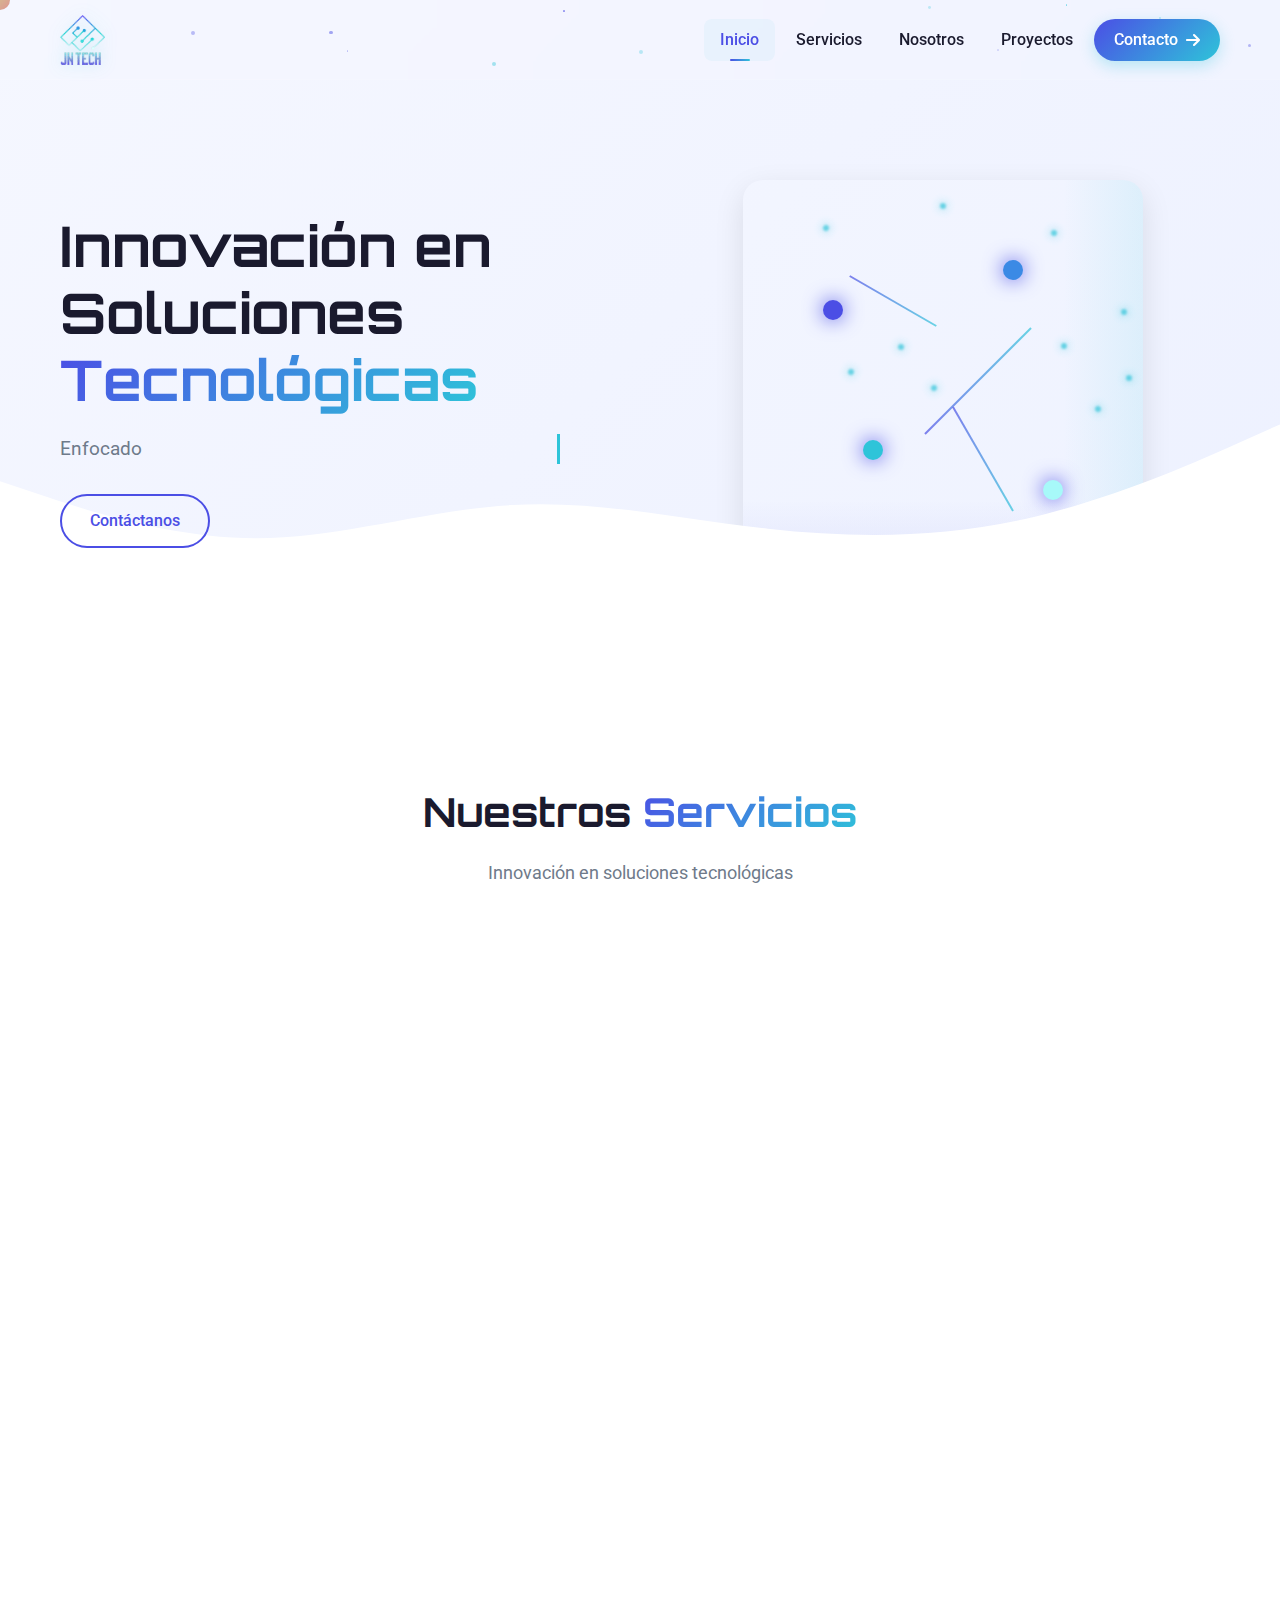
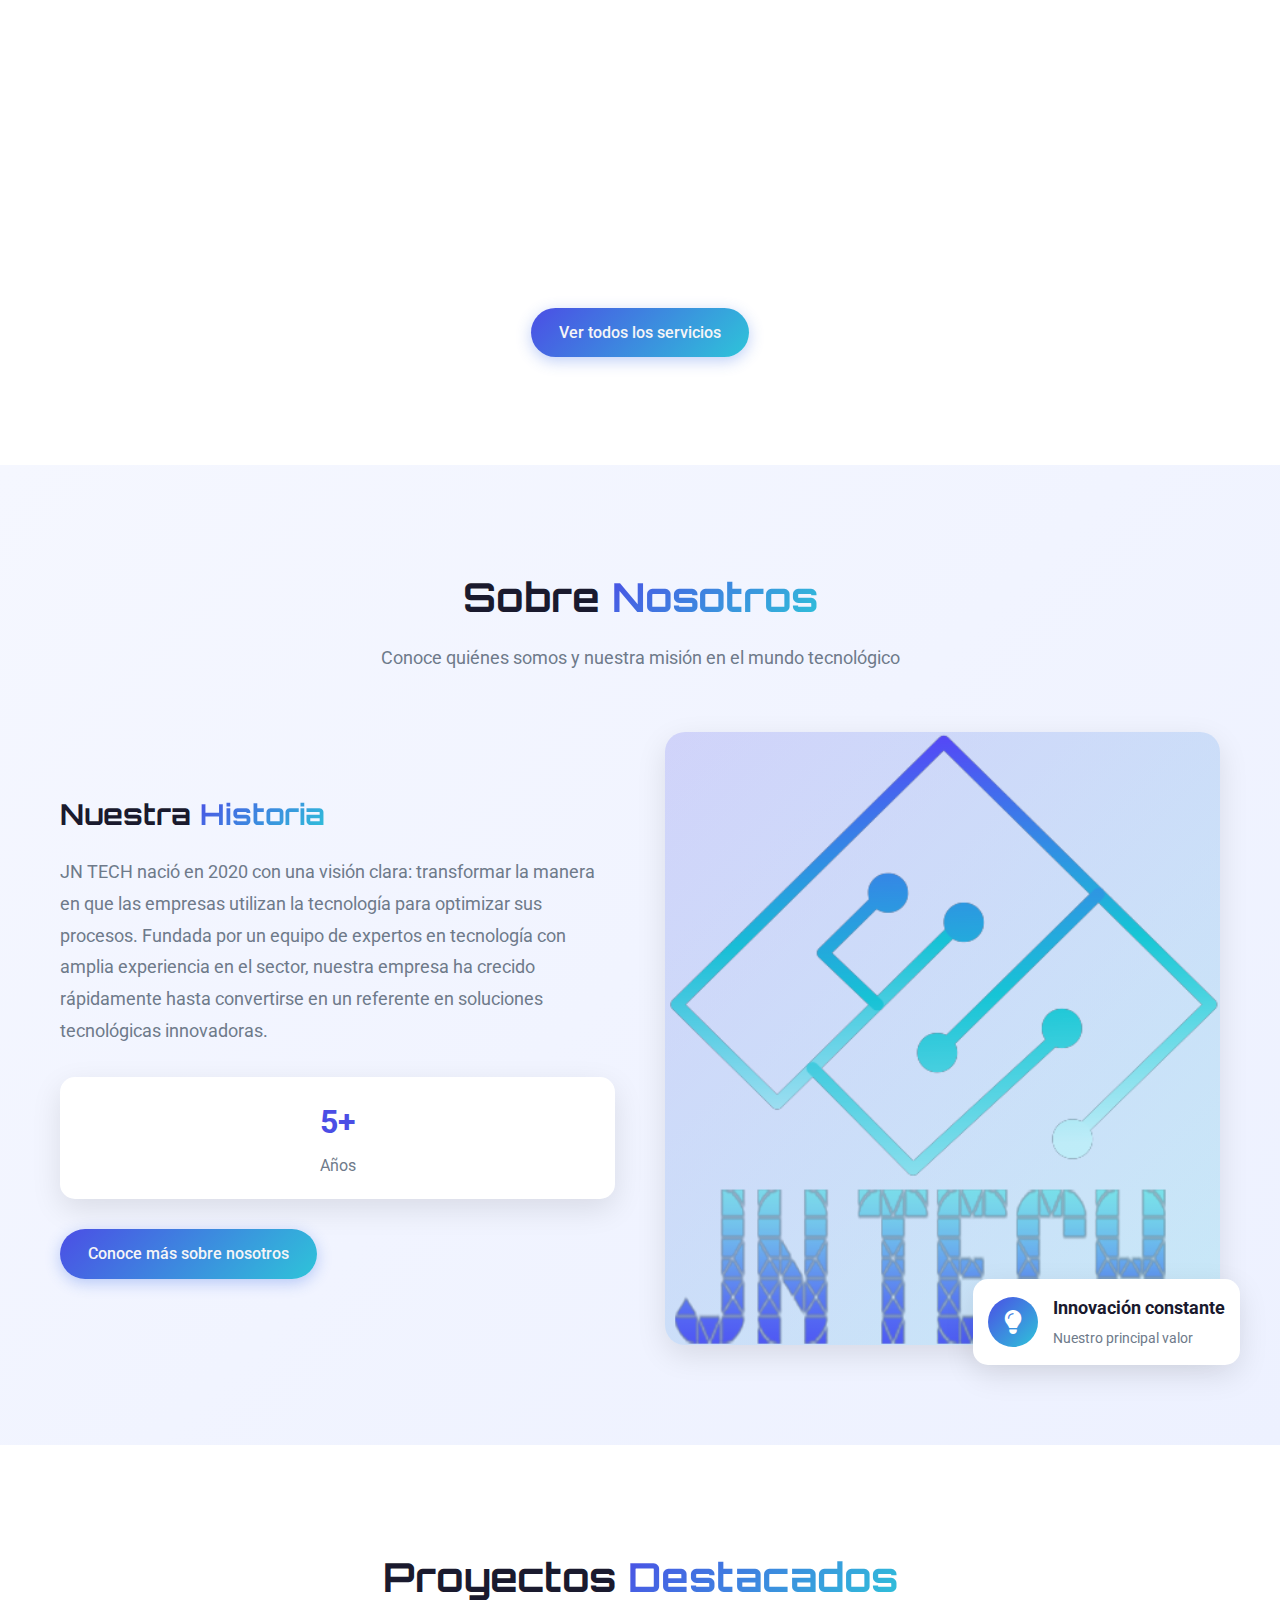
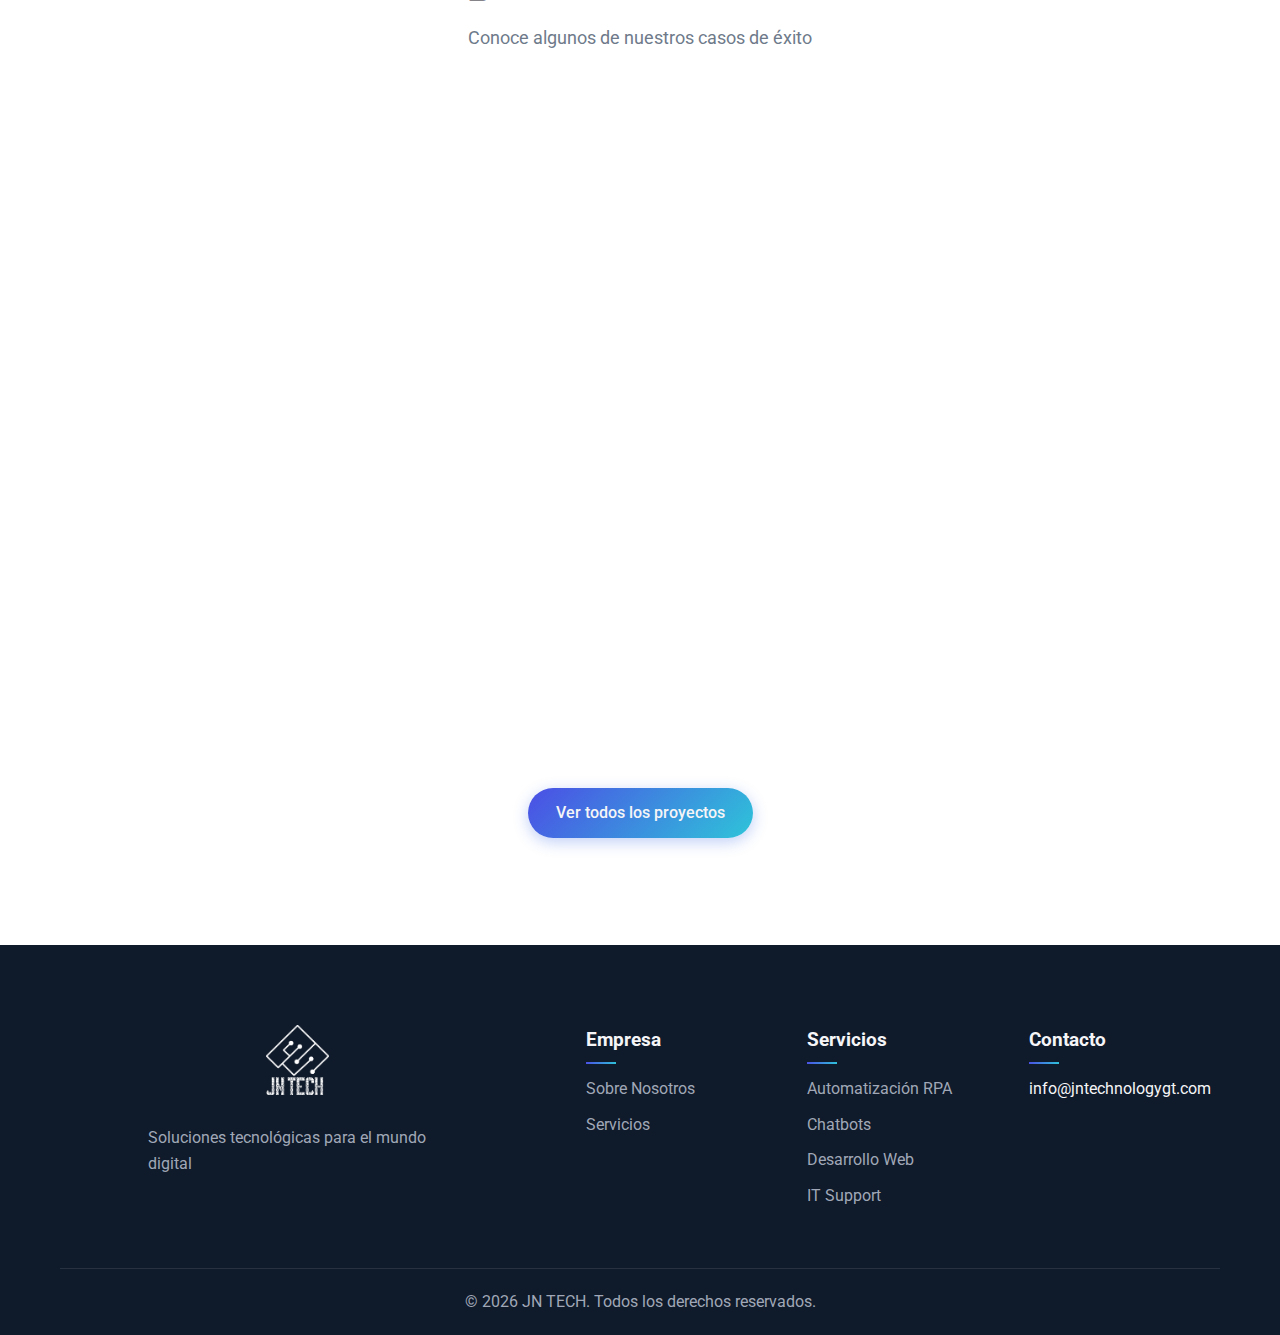
==== index.html @ c2978e86 "Add files via upload" ====
<!DOCTYPE html>
<html lang="es">
<head>
    <meta charset="UTF-8">
    <meta name="viewport" content="width=device-width, initial-scale=1.0">
    <link rel="icon" type="image/png" href="../assets/img/logo/logo-jntech.png">
    <title>JN TECH</title>
    <link rel="stylesheet" href="../assets/styles/styles.css">
    <link rel="stylesheet" href="https://cdnjs.cloudflare.com/ajax/libs/font-awesome/6.4.0/css/all.min.css">
    <link href="https://fonts.googleapis.com/css2?family=Orbitron:wght@400;500;700&family=Roboto:wght@300;400;500&display=swap" rel="stylesheet">
</head>
<body>
    <div class="cursor-follower"></div>

    <!-- Contenedor del header -->
    <div id="header-placeholder"></div>
    <!-- Enlazar el script del footer -->
    <script src="../components/header.js"></script>

    <section id="inicio" class="hero">
        <div class="container">
            <div class="hero-content">
                <h1 class="animated-text">Innovación en Soluciones <span class="gradient-text">Tecnológicas</span></h1>
                <p class="typing-text">Enfocados en automatizar procesos</p>
                <div class="hero-buttons">
                    <!--<a href="servicios.html" class="btn btn-primary">Nuestros Servicios</a>-->
                    <a href="contacto.html" class="btn btn-secondary">Contáctanos</a>
                </div>
            </div>
            <div class="hero-image">
                <div class="circuit-animation">
                    <div class="node n1"></div>
                    <div class="node n2"></div>
                    <div class="node n3"></div>
                    <div class="node n4"></div>
                    <div class="line l1"></div>
                    <div class="line l2"></div>
                    <div class="line l3"></div>
                    <div class="data-flow"></div>
                </div>
            </div>
        </div>
        <div class="hero-wave">
            <svg xmlns="http://www.w3.org/2000/svg" viewBox="0 0 1440 320">
                <path fill="#ffffff" fill-opacity="1" d="M0,96L48,112C96,128,192,160,288,160C384,160,480,128,576,122.7C672,117,768,139,864,149.3C960,160,1056,160,1152,138.7C1248,117,1344,75,1392,53.3L1440,32L1440,320L1392,320C1344,320,1248,320,1152,320C1056,320,960,320,864,320C768,320,672,320,576,320C480,320,384,320,288,320C192,320,96,320,48,320L0,320Z"></path>
            </svg>
        </div>
    </section>

    
    <section id="servicios-preview" class="services">
        <div class="container">
            <div class="section-header">
                <h2>Nuestros <span class="gradient-text">Servicios</span></h2>
                <p >Innovación en soluciones tecnológicas</p>
            </div>
            <div class="services-grid">
                <div class="service-card">
                    <div class="service-icon">
                        <i class="fas fa-robot"></i>
                    </div>
                    <h3>Automatización RPA</h3>
                    <p>Es una tecnología que utiliza software para automatizar tareas repetitivas en sistemas digitales. Desde la gestión de nóminas hasta la incorporación de nuevos empleados, la RPA mejora la precisión y rapidez, ahorrando tiempo y costes. Permitiendo que tu equipo se concentre en ¡la creatividad y la estrategia!</p>
                    <a href="servicios.html#rpa" class="learn-more">Saber más <i class="fas fa-arrow-right"></i></a>
                </div>
                <div class="service-card">
                    <div class="service-icon">
                        <i class="fas fa-comment-dots"></i>
                    </div>
                    <h3>Chatbots Inteligentes</h3>
                    <p>Son programas de software que simulan conversaciones humanas mediante inteligencia artificial (IA). Se utilizan principalmente para interactuar automáticamente con usuarios en sitios web, aplicaciones y redes sociales, respondiendo preguntas, resolviendo problemas y proporcionando información.</p>
                    <a href="servicios.html#chatbots" class="learn-more">Saber más <i class="fas fa-arrow-right"></i></a>
                </div>
                <div class="service-card">
                    <div class="service-icon">
                        <i class="fas fa-laptop-code"></i>
                    </div>
                    <h3>Desarrollo Web</h3>
                    <p>Trabajamos en proyectos con código puro así como tambien en WordPress, asegurando un gran diseño estético y funcionalidad. Creamos sitios web desde cero, proporcionando soluciones personalizadas y a medida. Nuestro enfoque es ofrecer experiencias digitales extraordinarias que capturan la esencia de tu marca y superan tus expectativas.</p>
                    <a href="servicios.html#web" class="learn-more">Saber más <i class="fas fa-arrow-right"></i></a>
                </div>
                <div class="service-card">
                    <div class="service-icon">
                        <i class="fas fa-wrench"></i>
                    </div>
                    <h3>IT Support</h3>
                    <p>Proporcionamos asistencia técnica a los usuarios para resolver problemas de hardware, software, redes y otros dispositivos tecnológicos.</p>
                    <a href="servicios.html#support" class="learn-more">Saber más <i class="fas fa-arrow-right"></i></a>
                </div>
            </div>
            <div class="solutions-cta">
                <a href="servicios.html" class="btn btn-primary">Ver todos los servicios</a>
            </div>
        </div>
    </section>
    
    <section id="nosotros" class="about-section" style="padding: 100px 0; background: linear-gradient(135deg, #f5f7ff 0%, #edf1ff 100%);">
        <div class="container">
            <div class="section-header">
                <h2>Sobre <span class="gradient-text">Nosotros</span></h2>
                <p>Conoce quiénes somos y nuestra misión en el mundo tecnológico</p>
            </div>
            <div style="display: grid; grid-template-columns: 1fr 1fr; gap: 50px; align-items: center; margin-top: 50px;">
                <div>
                    <h3 style="font-family: 'Orbitron', sans-serif; font-size: 1.8rem; margin-bottom: 20px;">Nuestra <span class="gradient-text">Historia</span></h3>
                    <p style="color: var(--text-gray); margin-bottom: 20px; font-size: 1.1rem; line-height: 1.8;">
                        JN TECH nació en 2020 con una visión clara: transformar la manera en que las empresas utilizan la tecnología para optimizar sus procesos. Fundada por un equipo de expertos en tecnología con amplia experiencia en el sector, nuestra empresa ha crecido rápidamente hasta convertirse en un referente en soluciones tecnológicas innovadoras.
                    </p>
                    <div style="display: flex; flex-wrap: wrap; gap: 15px; margin-top: 30px;">
                        <!--
                        <div style="background: white; border-radius: 15px; padding: 20px; box-shadow: var(--shadow); flex: 1; min-width: 120px; text-align: center;">
                            <span style="font-size: 2rem; font-weight: 700; color: var(--primary-blue);">100+</span>
                            <p style="margin-top: 5px; color: var(--text-gray);">Clientes</p>
                        </div>
                        <div style="background: white; border-radius: 15px; padding: 20px; box-shadow: var(--shadow); flex: 1; min-width: 120px; text-align: center;">
                            <span style="font-size: 2rem; font-weight: 700; color: var(--primary-blue);">50+</span>
                            <p style="margin-top: 5px; color: var(--text-gray);">Proyectos</p>
                        </div>
                        -->
                        <div style="background: white; border-radius: 15px; padding: 20px; box-shadow: var(--shadow); flex: 1; min-width: 120px; text-align: center;">
                            <span style="font-size: 2rem; font-weight: 700; color: var(--primary-blue);">5+</span>
                            <p style="margin-top: 5px; color: var(--text-gray);">Años</p>
                        </div>
                    </div>
                    <div style="margin-top: 30px;">
                        <a href="nosotros.html" class="btn btn-primary">Conoce más sobre nosotros</a>
                    </div>
                </div>
                <div style="position: relative;">
                    <div style="position: relative; border-radius: 20px; overflow: hidden; box-shadow: var(--shadow);">
                        <img src="../assets/img/logo/logo-jntech.png" alt="JN TECH Equipo" style="width: 100%; display: block;">
                        <div style="position: absolute; top: 0; left: 0; width: 100%; height: 100%; background: linear-gradient(135deg, rgba(75, 78, 229, 0.2) 0%, rgba(46, 196, 217, 0.2) 100%);"></div>
                    </div>
                    <div style="position: absolute; bottom: -20px; right: -20px; background: white; border-radius: 15px; padding: 15px; box-shadow: var(--shadow); display: flex; align-items: center; gap: 15px;">
                        <div style="width: 50px; height: 50px; border-radius: 50%; background: var(--gradient); display: flex; align-items: center; justify-content: center; color: white; font-size: 24px;">
                            <i class="fas fa-lightbulb"></i>
                        </div>
                        <div>
                            <h4 style="font-size: 1.1rem; margin-bottom: 5px;">Innovación constante</h4>
                            <p style="color: var(--text-gray); font-size: 0.9rem;">Nuestro principal valor</p>
                        </div>
                    </div>
                </div>
            </div>
        </div>
    </section>

<!-- Parte que mas adelante se pondra.
    <section id="soluciones" class="solutions">
        <div class="container">
            <div class="section-header">
                <h2>Nuestras <span class="gradient-text">Soluciones</span></h2>
                <p>Implementamos tecnologías de vanguardia para resolver desafíos empresariales</p>
            </div>
            <div class="solutions-grid">
                <div class="solution-card">
                    <div class="solution-icon">
                        <i class="fas fa-chart-line"></i>
                    </div>
                    <h3>Optimización de Procesos</h3>
                    <p>Analizamos y mejoramos los flujos de trabajo para aumentar la eficiencia operativa y reducir costos.</p>
                    <div class="solution-features">
                        <span>Análisis de procesos</span>
                        <span>Automatización</span>
                    </div>
                </div>
                <div class="solution-card">
                    <div class="solution-icon">
                        <i class="fas fa-brain"></i>
                    </div>
                    <h3>Inteligencia Artificial</h3>
                    <p>Implementamos soluciones basadas en IA para análisis predictivo y toma de decisiones inteligentes.</p>
                    <div class="solution-features">
                        <span>Machine Learning</span>
                        <span>Análisis predictivo</span>
                        <span>Procesamiento de datos</span>
                    </div>
                </div>
            </div>
            <div class="solutions-cta">
                <a href="soluciones.html" class="btn btn-primary">Explorar soluciones</a>
            </div>
        </div>
    </section>
-->

    <section id="proyectos-preview" class="projects">
        <div class="container">
            <div class="section-header">
                <h2>Proyectos <span class="gradient-text">Destacados</span></h2>
                <p>Conoce algunos de nuestros casos de éxito</p>
            </div>
            <div class="projects-grid">
                <div class="project-card">
                    <div class="project-image">
                        <img src="../assets/img/clientes/logo-cgla.jpg" alt="Desarrollo Web">
                        <div class="project-overlay">
                            <div class="project-overlay-content">
                                <h4>Centro Ginecologico Las Americas</h4>
                                <!--<i class="fas fa-arrow-right"></i>-->
                            </div>
                        </div>
                    </div>
                    <div class="project-content">
                        <h3>Página Web - Centro Ginecologico las Americas</h3>
                        <p>Desarrollo de página web para los servicios ginecologicos que brinda la empresa.</p>
                        <div class="project-tags">
                            <span>WordPress</span>
                            <span>Desarrollo Web</span>
                        </div>
                    </div>
                </div>
                <div class="project-card">
                    <div class="project-image">
                        <img src="../assets/img/clientes/logo-.png" alt="Chatbot Atención al Cliente">
                        <div class="project-overlay">
                            <div class="project-overlay-content">
                                <h4>Academia Tañedores</h4>
                                <!--<i class="fas fa-arrow-right"></i>-->
                            </div>
                        </div>
                    </div>
                    <div class="project-content">
                        <h3>Chatbot - Academia Tañedores</h3>
                        <p>Chatbot para la recopilación de datos de las invitaciones pagas para el recital de musica. Para que el mismo bot creara la n cantidad de invitaciones solicitadas.</p>
                        <div class="project-tags">
                            <span>Chatbot</span>
                            <span>IA</span>
                            <span>NLP</span>
                        </div>
                    </div>
                </div>
                <div class="project-card">
                    <div class="project-image">
                        <img src="../assets/img/clientes/logo-sat.jpg" alt="Automatizacion facturación">
                        <div class="project-overlay">
                            <div class="project-overlay-content">
                                <h4>Proyecto de facturación</h4>
                                <!--<i class="fas fa-arrow-right"></i>-->
                            </div>
                        </div>
                    </div>
                    <div class="project-content">
                        <h3>Proyecto de facturación - Persona individual</h3>
                        <p>Automatización de proceso de facturación. El cual se le brinda una base de datos con la N cantidad de facturas a realizar. Ingresa a SAT e ingresa la N cantidad de facturas según monto, moneda, fecha, descripcion y persona.</p>
                        <div class="project-tags">
                            <span>Automatización</span>
                            <span>RPA</span>
                        </div>
                    </div>
                </div>
            </div>
            <div class="projects-cta">
                <a href="proyectos.html" class="btn btn-primary">Ver todos los proyectos</a>
            </div>
        </div>
    </section>

    <!-- Contenedor del footer -->
    <div id="footer-placeholder"></div>

    <!-- Enlazar el script del footer -->
    <script src="../components/footer.js"></script>

    <div class="back-to-top">
        <i class="fas fa-arrow-up"></i>
    </div>

    <script src="../components/script.js"></script>
</body>
</html>
---- assets/styles/styles.css ----
/* Variables y Reset */
:root {
    --primary-blue: #4B4EE5;
    --secondary-blue: #3B8AE5;
    --primary-teal: #2EC4D9;
    --light-teal: #A7F9F9;
    --dark-bg: #0F1A2A;
    --light-bg: #ffffff;
    --text-dark: #1A1A2E;
    --text-light: #f5f5f7;
    --text-gray: #6e7a8a;
    --transition: all 0.3s ease;
    --shadow: 0 10px 30px rgba(0, 0, 0, 0.1);
    --shadow-strong: 0 15px 40px rgba(0, 0, 0, 0.2);
    --gradient: linear-gradient(135deg, var(--primary-blue), var(--primary-teal));
}

* {
    margin: 0;
    padding: 0;
    box-sizing: border-box;
}

html {
    scroll-behavior: smooth;
}

body {
    font-family: 'Roboto', sans-serif;
    color: var(--text-dark);
    background-color: var(--light-bg);
    overflow-x: hidden;
    line-height: 1.6;
}

.container {
    width: 100%;
    max-width: 1200px;
    margin: 0 auto;
    padding: 0 20px;
}

a {
    text-decoration: none;
    color: inherit;
}

ul {
    list-style: none;
}

img {
    max-width: 100%;
    height: auto;
}

/* Cursor personalizado */
.cursor-follower {
    position: fixed;
    width: 20px;
    height: 20px;
    border-radius: 50%;
    background: var(--gradient);
    opacity: 0.5;
    transform: translate(-50%, -50%);
    pointer-events: none;
    transition: transform 0.1s ease, width 0.3s ease, height 0.3s ease, opacity 0.3s ease;
    z-index: 9999;
    mix-blend-mode: difference;
}

/* Botones */
.btn {
    display: inline-block;
    padding: 12px 28px;
    border-radius: 30px;
    font-weight: 500;
    transition: var(--transition);
    cursor: pointer;
    font-size: 16px;
    position: relative;
    overflow: hidden;
    z-index: 1;
}

.btn::before {
    content: '';
    position: absolute;
    top: 0;
    left: 0;
    width: 0;
    height: 100%;
    background: rgba(255, 255, 255, 0.1);
    transition: var(--transition);
    z-index: -1;
}

.btn:hover::before {
    width: 100%;
}

.btn-primary {
    background: var(--gradient);
    color: var(--text-light);
    box-shadow: 0 4px 15px rgba(43, 97, 229, 0.3);
}

.btn-primary:hover {
    box-shadow: 0 6px 20px rgba(43, 97, 229, 0.5);
    transform: translateY(-2px);
}

.btn-secondary {
    background: transparent;
    color: var(--primary-blue);
    border: 2px solid var(--primary-blue);
}

.btn-secondary:hover {
    background: rgba(75, 78, 229, 0.1);
    transform: translateY(-2px);
}

/* Textos con gradiente */
.gradient-text {
    background: var(--gradient);
    -webkit-background-clip: text;
    background-clip: text;
    color: transparent;
    display: inline-block;
}

/* Header y Navegación */
header {
    position: fixed;
    top: 0;
    left: 0;
    width: 100%;
    z-index: 1000;
    padding: 15px 0;
    transition: all 0.5s cubic-bezier(0.16, 1, 0.3, 1);
}

.header-bg {
    position: absolute;
    top: 0;
    left: 0;
    width: 100%;
    height: 100%;
    background: rgba(255, 255, 255, 0.08);
    backdrop-filter: blur(12px);
    -webkit-backdrop-filter: blur(12px);
    border-bottom: 1px solid rgba(255, 255, 255, 0.1);
    z-index: -1;
    overflow: hidden;
}

.header-glow {
    position: absolute;
    top: -50%;
    left: -10%;
    width: 120%;
    height: 200%;
    background: radial-gradient(
        ellipse at top right,
        rgba(46, 196, 217, 0.15),
        rgba(75, 78, 229, 0.05) 50%,
        transparent 80%
    );
    opacity: 0;
    transition: opacity 0.5s ease;
}

.header-particles {
    position: absolute;
    top: 0;
    left: 0;
    width: 100%;
    height: 100%;
    overflow: hidden;
}

header .container {
    display: flex;
    justify-content: space-between;
    align-items: center;
}

.logo {
    display: flex;
    align-items: center;
    position: relative;
}

.logo img {
    height: 50px;
    filter: drop-shadow(0 0 8px rgba(46, 196, 217, 0.3));
    transition: all 0.3s ease;
}

.logo-circuit {
    position: absolute;
    top: 50%;
    left: 60px;
    transform: translateY(-50%);
    display: flex;
    align-items: center;
    overflow: hidden;
    height: 20px;
}

.circuit-line {
    display: block;
    height: 2px;
    width: 0;
    background: linear-gradient(90deg, var(--primary-blue), var(--primary-teal));
    transition: width 0.5s ease;
}

.circuit-dot {
    display: block;
    width: 6px;
    height: 6px;
    border-radius: 50%;
    background: var(--primary-teal);
    margin: 0 3px;
    transform: scale(0);
    transition: transform 0.5s ease 0.2s;
    box-shadow: 0 0 10px var(--primary-teal);
}

.nav-links {
    display: flex;
    gap: 5px;
    align-items: center;
}

.nav-item {
    position: relative;
}

.nav-item a {
    display: flex;
    align-items: center;
    padding: 8px 16px;
    font-weight: 500;
    position: relative;
    transition: all 0.3s ease;
    border-radius: 8px;
}

.nav-indicator {
    position: absolute;
    bottom: 0;
    left: 50%;
    width: 0;
    height: 2px;
    background: linear-gradient(90deg, var(--primary-blue), var(--primary-teal));
    transform: translateX(-50%);
    transition: width 0.3s ease;
    opacity: 0;
    border-radius: 2px;
}

.nav-text {
    position: relative;
    z-index: 2;
}

.nav-item a:hover {
    color: var(--primary-blue);
    background: rgba(46, 196, 217, 0.05);
}

.nav-item a:hover .nav-indicator {
    width: 20px;
    opacity: 1;
}

.nav-item a.active {
    color: var(--primary-blue);
    background: rgba(46, 196, 217, 0.05);
}

.nav-item a.active .nav-indicator {
    width: 20px;
    opacity: 1;
}

.nav-contact {
    background: linear-gradient(135deg, var(--primary-blue), var(--primary-teal));
    color: white !important;
    border-radius: 30px !important;
    padding: 8px 20px !important;
    box-shadow: 0 5px 15px rgba(46, 196, 217, 0.3);
    transition: all 0.3s ease;
    display: flex;
    align-items: center;
    gap: 8px;
}

.nav-contact:hover {
    transform: translateY(-2px);
    box-shadow: 0 8px 20px rgba(46, 196, 217, 0.4) !important;
    background: linear-gradient(135deg, var(--primary-blue), var(--primary-teal)) !important;
}

.nav-icon {
    display: flex;
    align-items: center;
    justify-content: center;
    transition: transform 0.3s ease;
}

.nav-contact:hover .nav-icon {
    transform: translateX(3px);
}

.hamburger {
    display: none;
    cursor: pointer;
    width: 40px;
    height: 40px;
    position: relative;
    border-radius: 50%;
    background: rgba(255, 255, 255, 0.1);
    backdrop-filter: blur(5px);
    -webkit-backdrop-filter: blur(5px);
    border: 1px solid rgba(255, 255, 255, 0.1);
    box-shadow: 0 4px 15px rgba(0, 0, 0, 0.1);
    transition: all 0.3s ease;
}

.hamburger-lines {
    position: absolute;
    top: 50%;
    left: 50%;
    transform: translate(-50%, -50%);
    width: 20px;
    height: 16px;
    display: flex;
    flex-direction: column;
    justify-content: space-between;
}

.hamburger span {
    display: block;
    height: 2px;
    width: 100%;
    background: var(--primary-blue);
    border-radius: 2px;
    transition: all 0.3s ease;
}

.hamburger-glow {
    position: absolute;
    top: 0;
    left: 0;
    width: 100%;
    height: 100%;
    border-radius: 50%;
    background: radial-gradient(circle, rgba(46, 196, 217, 0.2), transparent 70%);
    opacity: 0;
    transition: opacity 0.3s ease;
}

.hamburger:hover .hamburger-glow {
    opacity: 1;
}

.hamburger.active {
    background: rgba(46, 196, 217, 0.1);
}

.hamburger.active span:nth-child(1) {
    transform: translateY(7px) rotate(45deg);
    background: var(--primary-teal);
}

.hamburger.active span:nth-child(2) {
    opacity: 0;
    transform: translateX(-10px);
}

.hamburger.active span:nth-child(3) {
    transform: translateY(-7px) rotate(-45deg);
    background: var(--primary-teal);
}

/* Estilos para header al hacer scroll */
header.scrolled {
    padding: 10px 0;
    background: rgba(255, 255, 255, 0.9);
    box-shadow: 0 5px 20px rgba(0, 0, 0, 0.1);
}

header.scrolled .header-glow {
    opacity: 1;
}

header.scrolled .logo img {
    height: 45px;
}

header.scrolled .circuit-line {
    width: 30px;
}

header.scrolled .circuit-dot {
    transform: scale(1);
}

/* Sección Hero */
.hero {
    padding: 180px 0 100px;
    position: relative;
    overflow: hidden;
    background: linear-gradient(135deg, #f5f7ff 0%, #edf1ff 100%);
}

.hero .container {
    display: grid;
    grid-template-columns: 1fr 1fr;
    gap: 50px;
    align-items: center;
}

.hero-content h1 {
    font-family: 'Orbitron', sans-serif;
    font-size: 3.5rem;
    line-height: 1.2;
    margin-bottom: 20px;
}

.hero-content p {
    font-size: 1.2rem;
    color: var(--text-gray);
    margin-bottom: 30px;
    max-width: 500px;
}

.hero-buttons {
    display: flex;
    gap: 15px;
}

.hero-image {
    position: relative;
    display: flex;
    justify-content: center;
    align-items: center;
}

.circuit-animation {
    position: relative;
    width: 400px;
    height: 400px;
    background: rgba(255, 255, 255, 0.1);
    border-radius: 20px;
    box-shadow: var(--shadow);
    overflow: hidden;
}

.node {
    position: absolute;
    width: 20px;
    height: 20px;
    border-radius: 50%;
    background: var(--primary-blue);
    box-shadow: 0 0 20px var(--primary-blue);
    animation: pulse 3s infinite;
}

.n1 {
    top: 30%;
    left: 20%;
    background: var(--primary-blue);
    animation-delay: 0s;
}

.n2 {
    top: 20%;
    right: 30%;
    background: var(--secondary-blue);
    animation-delay: 0.5s;
}

.n3 {
    bottom: 30%;
    left: 30%;
    background: var(--primary-teal);
    animation-delay: 1s;
}

.n4 {
    bottom: 20%;
    right: 20%;
    background: var(--light-teal);
    animation-delay: 1.5s;
}

.line {
    position: absolute;
    height: 2px;
    background: var(--gradient);
    opacity: 0.7;
    animation: line-animation 3s infinite;
}

.l1 {
    width: 100px;
    top: 30%;
    left: 25%;
    transform: rotate(30deg);
    animation-delay: 0.2s;
}

.l2 {
    width: 150px;
    top: 50%;
    left: 40%;
    transform: rotate(-45deg);
    animation-delay: 0.7s;
}

.l3 {
    width: 120px;
    bottom: 30%;
    right: 25%;
    transform: rotate(60deg);
    animation-delay: 1.2s;
}

/* Nuevas animaciones futuristas */
.data-flow {
    position: absolute;
    width: 100%;
    height: 100%;
    background: 
        linear-gradient(90deg, transparent 0%, transparent 40%, rgba(46, 196, 217, 0.1) 50%, transparent 60%, transparent 100%),
        linear-gradient(180deg, transparent 0%, transparent 40%, rgba(75, 78, 229, 0.1) 50%, transparent 60%, transparent 100%);
    background-size: 200% 200%;
    animation: data-flow 5s linear infinite;
}

@keyframes data-flow {
    0% {
        background-position: 0% 0%;
    }
    100% {
        background-position: 200% 200%;
    }
}

.animated-text {
    position: relative;
    display: inline-block;
}

.animated-text::after {
    content: '';
    position: absolute;
    bottom: 0;
    left: 0;
    width: 100%;
    height: 3px;
    background: var(--gradient);
    transform: scaleX(0);
    transform-origin: left;
    animation: text-underline 1.5s ease-out forwards;
}

@keyframes text-underline {
    0% {
        transform: scaleX(0);
    }
    100% {
        transform: scaleX(1);
    }
}

.typing-text {
    overflow: hidden;
    white-space: nowrap;
    border-right: 3px solid var(--primary-teal);
    width: 0;
    animation: typing 3s steps(40, end) forwards, blink-caret 0.75s step-end infinite;
}

@keyframes typing {
    from { width: 0 }
    to { width: 100% }
}

@keyframes blink-caret {
    from, to { border-color: transparent }
    50% { border-color: var(--primary-teal) }
}

@keyframes pulse {
    0% {
        transform: scale(1);
        opacity: 1;
    }
    50% {
        transform: scale(1.2);
        opacity: 0.7;
    }
    100% {
        transform: scale(1);
        opacity: 1;
    }
}

@keyframes line-animation {
    0% {
        opacity: 0.3;
    }
    50% {
        opacity: 0.8;
    }
    100% {
        opacity: 0.3;
    }
}

.hero-wave {
    position: absolute;
    bottom: 0;
    left: 0;
    width: 100%;
    line-height: 0;
}

/* Sección Servicios */
.services {
    padding: 100px 0;
    background-color: var(--light-bg);
}

.section-header {
    text-align: center;
    margin-bottom: 60px;
}

.section-header h2 {
    font-family: 'Orbitron', sans-serif;
    font-size: 2.5rem;
    margin-bottom: 15px;
}

.section-header p {
    font-size: 1.1rem;
    color: var(--text-gray);
    max-width: 600px;
    margin: 0 auto;
}

.services-grid {
    display: grid;
    grid-template-columns: repeat(auto-fit, minmax(280px, 1fr));
    gap: 30px;
}

.service-card {
    background: white;
    border-radius: 15px;
    padding: 40px 30px;
    box-shadow: var(--shadow);
    transition: var(--transition);
    position: relative;
    overflow: hidden;
    z-index: 1;
}

.service-card::before {
    content: '';
    position: absolute;
    top: 0;
    left: 0;
    width: 100%;
    height: 0;
    background: linear-gradient(180deg, rgba(75, 78, 229, 0.05) 0%, rgba(46, 196, 217, 0.05) 100%);
    transition: var(--transition);
    z-index: -1;
}

.service-card:hover {
    transform: translateY(-10px);
    box-shadow: var(--shadow-strong);
}

.service-card:hover::before {
    height: 100%;
}

.service-icon {
    width: 70px;
    height: 70px;
    border-radius: 50%;
    background: var(--gradient);
    display: flex;
    align-items: center;
    justify-content: center;
    margin-bottom: 25px;
    font-size: 28px;
    color: white;
    position: relative;
    overflow: hidden;
}

.service-icon::after {
    content: '';
    position: absolute;
    width: 150%;
    height: 150%;
    background: rgba(255, 255, 255, 0.2);
    transform: rotate(45deg) translateX(-100%);
    transition: all 0.6s ease;
}

.service-card:hover .service-icon::after {
    transform: rotate(45deg) translateX(100%);
}

.service-card h3 {
    font-size: 1.5rem;
    margin-bottom: 15px;
    font-weight: 600;
}

.service-card p {
    color: var(--text-gray);
    margin-bottom: 20px;
    text-align: justify;
}

.learn-more {
    display: inline-flex;
    align-items: center;
    color: var(--primary-blue);
    font-weight: 500;
    transition: var(--transition);
}

.learn-more i {
    margin-left: 8px;
    transition: var(--transition);
}

.learn-more:hover {
    color: var(--primary-teal);
}

.learn-more:hover i {
    transform: translateX(5px);
}

/* Sección Soluciones (reemplaza Tecnologías) */
.solutions {
    padding: 100px 0;
    background: linear-gradient(135deg, #f5f7ff 0%, #edf1ff 100%);
    position: relative;
    overflow: hidden;
}

.solutions-grid {
    display: grid;
    grid-template-columns: repeat(auto-fit, minmax(280px, 1fr));
    gap: 30px;
    margin-top: 50px;
}

.solution-card {
    background: white;
    border-radius: 15px;
    padding: 40px 30px;
    box-shadow: var(--shadow);
    transition: var(--transition);
    position: relative;
    overflow: hidden;
    z-index: 1;
    border: 1px solid rgba(46, 196, 217, 0.1);
}

.solution-card::before {
    content: '';
    position: absolute;
    top: 0;
    left: 0;
    width: 5px;
    height: 0;
    background: var(--gradient);
    transition: height 0.5s ease;
    z-index: -1;
}

.solution-card:hover::before {
    height: 100%;
}

.solution-card:hover {
    transform: translateY(-10px);
    box-shadow: var(--shadow-strong);
}

.solution-icon {
    width: 80px;
    height: 80px;
    border-radius: 20px;
    background: linear-gradient(135deg, rgba(75, 78, 229, 0.1) 0%, rgba(46, 196, 217, 0.1) 100%);
    display: flex;
    align-items: center;
    justify-content: center;
    margin-bottom: 25px;
    font-size: 32px;
    color: var(--primary-blue);
    transition: all 0.5s ease;
}

.solution-card:hover .solution-icon {
    background: var(--gradient);
    color: white;
    transform: rotate(10deg);
}

.solution-card h3 {
    font-size: 1.5rem;
    margin-bottom: 15px;
    font-weight: 600;
}

.solution-card p {
    color: var(--text-gray);
    margin-bottom: 20px;
}

.solution-features {
    display: flex;
    flex-wrap: wrap;
    gap: 10px;
    margin-top: 20px;
}

.solution-features span {
    background: linear-gradient(135deg, rgba(75, 78, 229, 0.1) 0%, rgba(46, 196, 217, 0.1) 100%);
    color: var(--primary-blue);
    padding: 8px 15px;
    border-radius: 20px;
    font-size: 0.9rem;
    font-weight: 500;
    transition: all 0.3s ease;
}

.solution-card:hover .solution-features span {
    background: rgba(46, 196, 217, 0.2);
}

.solutions-cta {
    text-align: center;
    margin-top: 50px;
}

/* Sección Proyectos */
.projects {
    padding: 100px 0;
    background-color: var(--light-bg);
}

.projects-grid {
    display: grid;
    grid-template-columns: repeat(auto-fit, minmax(350px, 1fr));
    gap: 30px;
    margin-bottom: 50px;
}

.project-card {
    background: white;
    border-radius: 15px;
    overflow: hidden;
    box-shadow: var(--shadow);
    transition: var(--transition);
}

.project-card:hover {
    transform: translateY(-5px);
    box-shadow: var(--shadow-strong);
}

.project-image {
    height: 300px;
    overflow: hidden;
    position: relative;
}

.project-image img {
    width: 100%;
    height: 100%;
    object-fit: cover;
    transition: var(--transition);
}

.project-overlay {
    position: absolute;
    top: 0;
    left: 0;
    width: 100%;
    height: 100%;
    background: linear-gradient(135deg, rgba(75, 78, 229, 0.8) 0%, rgba(46, 196, 217, 0.8) 100%);
    display: flex;
    align-items: center;
    justify-content: center;
    opacity: 0;
    transition: all 0.5s ease;
}

.project-overlay-content {
    text-align: center;
    color: white;
    transform: translateY(20px);
    transition: all 0.5s ease;
}

.project-overlay-content h4 {
    font-size: 1.2rem;
    margin-bottom: 10px;
}

.project-overlay-content i {
    font-size: 24px;
}

.project-card:hover .project-overlay {
    opacity: 1;
}

.project-card:hover .project-overlay-content {
    transform: translateY(0);
}

.project-card:hover .project-image img {
    transform: scale(1.05);
}

.project-content {
    padding: 25px;
}

.project-content h3 {
    font-size: 1.3rem;
    margin-bottom: 10px;
}

.project-content p {
    color: var(--text-gray);
    margin-bottom: 15px;
}

.project-tags {
    display: flex;
    flex-wrap: wrap;
    gap: 10px;
}

.project-tags span {
    background: linear-gradient(135deg, rgba(75, 78, 229, 0.1) 0%, rgba(46, 196, 217, 0.1) 100%);
    color: var(--primary-blue);
    padding: 5px 12px;
    border-radius: 20px;
    font-size: 0.8rem;
    font-weight: 500;
}

.projects-cta {
    text-align: center;
    margin-top: 40px;
}

/* Página de servicios */
.page-header {
    padding: 180px 0 80px;
    background: linear-gradient(135deg, #f5f7ff 0%, #edf1ff 100%);
    text-align: center;
    position: relative;
    overflow: hidden;
}

.page-header h1 {
    font-family: 'Orbitron', sans-serif;
    font-size: 3rem;
    margin-bottom: 20px;
}

.page-header p {
    font-size: 1.2rem;
    color: var(--text-gray);
    max-width: 600px;
    margin: 0 auto;
}

.header-particles-animation {
    position: absolute;
    top: 0;
    left: 0;
    width: 100%;
    height: 100%;
    background-image: 
        radial-gradient(circle at 20% 30%, rgba(46, 196, 217, 0.1) 0%, transparent 8%),
        radial-gradient(circle at 80% 70%, rgba(75, 78, 229, 0.1) 0%, transparent 8%);
    animation: particles-float 20s infinite linear;
}

@keyframes particles-float {
    0% {
        background-position: 0% 0%;
    }
    100% {
        background-position: 100% 100%;
    }
}

.service-detail {
    padding: 100px 0;
}

.service-detail.alt-bg {
    background: linear-gradient(135deg, #f5f7ff 0%, #edf1ff 100%);
}

.service-detail-content {
    display: grid;
    grid-template-columns: 1fr 1fr;
    gap: 50px;
    align-items: center;
}

.service-detail-content.reverse {
    direction: rtl;
}

.service-detail-content.reverse .service-detail-text {
    direction: ltr;
}

.service-detail-content.reverse .service-detail-image {
    direction: ltr;
}

.service-detail-text h2 {
    font-family: 'Orbitron', sans-serif;
    font-size: 2.5rem;
    margin-bottom: 20px;
}

.service-detail-text p {
    color: var(--text-gray);
    margin-bottom: 30px;
    font-size: 1.1rem;
}

.service-benefits {
    margin-bottom: 30px;
}

.benefit-item {
    display: flex;
    align-items: center;
    margin-bottom: 15px;
}

.benefit-item i {
    color: var(--primary-teal);
    margin-right: 15px;
    font-size: 20px;
}

/* Hologramas para servicios */
.hologram-container {
    position: relative;
    width: 300px;
    height: 300px;
    margin: 0 auto;
}

.hologram-base {
    position: absolute;
    bottom: 0;
    left: 50%;
    transform: translateX(-50%);
    width: 200px;
    height: 20px;
    background: linear-gradient(90deg, transparent, var(--primary-blue), var(--primary-teal), transparent);
    border-radius: 50%;
    box-shadow: 0 0 30px var(--primary-teal);
}

.hologram-image {
    position: absolute;
    top: 50%;
    left: 50%;
    transform: translate(-50%, -50%);
    width: 150px;
    height: 150px;
    display: flex;
    align-items: center;
    justify-content: center;
    animation: hologram-float 3s ease-in-out infinite;
}

.hologram-image i {
    font-size: 80px;
    color: var(--primary-teal);
    opacity: 0.8;
    text-shadow: 0 0 20px var(--primary-teal);
    animation: hologram-glow 2s ease-in-out infinite alternate;
}

.hologram-reflection {
    position: absolute;
    bottom: 20px;
    left: 50%;
    transform: translateX(-50%) scaleY(-0.2);
    width: 150px;
    height: 150px;
    display: flex;
    align-items: center;
    justify-content: center;
    opacity: 0.3;
    filter: blur(2px);
}

@keyframes hologram-float {
    0%, 100% {
        transform: translate(-50%, -50%);
    }
    50% {
        transform: translate(-50%, -60%);
    }
}

@keyframes hologram-glow {
    0% {
        opacity: 0.6;
        text-shadow: 0 0 10px var(--primary-teal);
    }
    100% {
        opacity: 0.9;
        text-shadow: 0 0 30px var(--primary-teal), 0 0 40px var(--primary-blue);
    }
}

/* CTA Section */
.cta-section {
    padding: 80px 0;
    background: linear-gradient(135deg, var(--primary-blue), var(--primary-teal));
    position: relative;
    overflow: hidden;
}

.cta-content {
    text-align: center;
    color: white;
    position: relative;
    z-index: 2;
}

.cta-content h2 {
    font-family: 'Orbitron', sans-serif;
    font-size: 2.5rem;
    margin-bottom: 15px;
}

.cta-content p {
    font-size: 1.2rem;
    margin-bottom: 30px;
    opacity: 0.9;
}

.cta-particles {
    position: absolute;
    top: 0;
    left: 0;
    width: 100%;
    height: 100%;
    background-image: 
        radial-gradient(circle at 20% 30%, rgba(255, 255, 255, 0.1) 0%, transparent 8%),
        radial-gradient(circle at 80% 70%, rgba(255, 255, 255, 0.1) 0%, transparent 8%);
    animation: particles-float 20s infinite linear;
}

/* Footer */
footer {
    background: var(--dark-bg);
    color: var(--text-light);
    padding: 80px 0 20px;
}

.footer-content {
    display: grid;
    grid-template-columns: 1.5fr 2fr;
    gap: 50px;
    margin-bottom: 50px;
}

.footer-logo {
    display: flex;
    align-items: center;
    position: relative;
    flex-direction: column;
}

.footer-logo img {
    height: 70px;
    margin-bottom: 30px;
}

.footer-logo p {
    color: #a0a8b7;
    max-width: 300px;
}

.footer-links {
    display: grid;
    grid-template-columns: repeat(3, 1fr);
    gap: 30px;
}

.footer-column h4 {
    font-size: 1.2rem;
    margin-bottom: 20px;
    position: relative;
    display: inline-block;
}

.footer-column h4::after {
    content: '';
    position: absolute;
    bottom: -8px;
    left: 0;
    width: 30px;
    height: 2px;
    background: var(--gradient);
}

.footer-column ul li {
    margin-bottom: 10px;
}

.footer-column ul li a {
    color: #a0a8b7;
    transition: var(--transition);
}

.footer-column ul li a:hover {
    color: var(--primary-teal);
    padding-left: 5px;
}

.footer-bottom {
    text-align: center;
    padding-top: 20px;
    border-top: 1px solid rgba(255, 255, 255, 0.1);
}

.footer-bottom p {
    color: #a0a8b7;
}

/* Botón Back to Top */
.back-to-top {
    position: fixed;
    bottom: 30px;
    right: 30px;
    width: 50px;
    height: 50px;
    border-radius: 50%;
    background: var(--gradient);
    color: white;
    display: flex;
    align-items: center;
    justify-content: center;
    cursor: pointer;
    opacity: 0;
    visibility: hidden;
    transition: var(--transition);
    box-shadow: 0 4px 15px rgba(43, 97, 229, 0.3);
    z-index: 99;
}

.back-to-top.active {
    opacity: 1;
    visibility: visible;
}

.back-to-top:hover {
    transform: translateY(-5px);
    box-shadow: 0 6px 20px rgba(43, 97, 229, 0.5);
}

/* Media Queries */
@media (max-width: 1024px) {
    .hero-content h1 {
        font-size: 2.8rem;
    }
    
    .circuit-animation {
        width: 350px;
        height: 350px;
    }
    
    .service-detail-content {
        grid-template-columns: 1fr;
        gap: 30px;
    }
    
    .service-detail-content.reverse {
        direction: ltr;
    }
    
    .hologram-container {
        margin-top: 30px;
    }
}

@media (max-width: 768px) {
    .nav-links {
        position: fixed;
        top: 0;
        right: -100%;
        width: 80%;
        height: 100vh;
        background: rgba(255, 255, 255, 0.95);
        backdrop-filter: blur(10px);
        -webkit-backdrop-filter: blur(10px);
        flex-direction: column;
        align-items: center;
        justify-content: center;
        transition: right 0.5s cubic-bezier(0.16, 1, 0.3, 1);
        box-shadow: -5px 0 30px rgba(0, 0, 0, 0.1);
        z-index: 1001;
        gap: 20px;
    }
    
    .nav-links.active {
        right: 0;
    }
    
    .nav-item {
        width: 80%;
    }
    
    .nav-item a {
        padding: 15px;
        justify-content: center;
        border-radius: 12px;
        background: rgba(255, 255, 255, 0.5);
        border: 1px solid rgba(255, 255, 255, 0.2);
        box-shadow: 0 5px 15px rgba(0, 0, 0, 0.05);
    }
    
    .nav-contact {
        width: 100%;
        justify-content: center;
    }
    
    .hamburger {
        display: block;
        z-index: 1002;
    }
    
    .hero .container {
        grid-template-columns: 1fr;
        text-align: center;
    }
    
    .hero-content p {
        margin: 0 auto 30px;
    }
    
    .hero-buttons {
        justify-content: center;
    }
    
    .hero {
        padding: 150px 0 80px;
    }
    
    .footer-content {
        grid-template-columns: 1fr;
    }
    
    .footer-logo {
        text-align: center;
        align-items: center;
    }
    
    .footer-logo p {
        max-width: 100%;
    }
}

@media (max-width: 576px) {
    .section-header h2 {
        font-size: 2rem;
    }
    
    .hero-content h1 {
        font-size: 2.2rem;
    }
    
    .circuit-animation {
        width: 280px;
        height: 280px;
    }
    
    .services-grid, 
    .projects-grid,
    .solutions-grid {
        grid-template-columns: 1fr;
    }
    
    .footer-links {
        grid-template-columns: 1fr;
        text-align: center;
    }
    
    .footer-column h4::after {
        left: 50%;
        transform: translateX(-50%);
    }
    
    .page-header h1 {
        font-size: 2.2rem;
    }
    
    .service-detail-text h2 {
        font-size: 2rem;
    }
}

        /* Estilos adicionales para la página de contacto */
        .contact-section {
            padding: 100px 0;
            background-color: var(--light-bg);
        }
        
        .contact-container {
            display: grid;
            grid-template-columns: 1fr 1fr;
            gap: 50px;
            align-items: center;
        }
        
        .contact-info {
            padding-right: 30px;
        }
        
        .contact-info h2 {
            font-family: 'Orbitron', sans-serif;
            font-size: 2.5rem;
            margin-bottom: 20px;
        }
        
        .contact-info p {
            color: var(--text-gray);
            margin-bottom: 30px;
            font-size: 1.1rem;
        }
        
        .contact-methods {
            margin-bottom: 40px;
        }
        
        .contact-method {
            display: flex;
            align-items: center;
            margin-bottom: 20px;
        }
        
        .contact-icon {
            width: 50px;
            height: 50px;
            border-radius: 50%;
            background: linear-gradient(135deg, rgba(75, 78, 229, 0.1) 0%, rgba(46, 196, 217, 0.1) 100%);
            display: flex;
            align-items: center;
            justify-content: center;
            margin-right: 15px;
            font-size: 20px;
            color: var(--primary-blue);
            transition: all 0.3s ease;
        }
        
        .contact-method:hover .contact-icon {
            background: var(--gradient);
            color: white;
            transform: scale(1.1);
        }
        
        .contact-method-text h4 {
            font-size: 1.2rem;
            margin-bottom: 5px;
        }
        
        .contact-method-text p {
            color: var(--text-gray);
            margin-bottom: 0;
            font-size: 1rem;
        }
        
        .contact-form {
            background: white;
            border-radius: 15px;
            padding: 40px;
            box-shadow: var(--shadow);
            position: relative;
            overflow: hidden;
        }
        
        .contact-form::before {
            content: '';
            position: absolute;
            top: 0;
            right: 0;
            width: 150px;
            height: 150px;
            background: linear-gradient(135deg, rgba(75, 78, 229, 0.05) 0%, rgba(46, 196, 217, 0.05) 100%);
            border-radius: 0 0 0 100%;
            z-index: 0;
        }
        
        .contact-form::after {
            content: '';
            position: absolute;
            bottom: 0;
            left: 0;
            width: 100px;
            height: 100px;
            background: linear-gradient(135deg, rgba(75, 78, 229, 0.05) 0%, rgba(46, 196, 217, 0.05) 100%);
            border-radius: 0 100% 0 0;
            z-index: 0;
        }
        
        .form-group {
            margin-bottom: 20px;
            position: relative;
            z-index: 1;
        }
        
        .form-group label {
            display: block;
            margin-bottom: 8px;
            font-weight: 500;
            color: var(--text-dark);
        }
        
        .form-control {
            width: 100%;
            padding: 12px 15px;
            border: 1px solid rgba(0, 0, 0, 0.1);
            border-radius: 8px;
            font-size: 1rem;
            transition: all 0.3s ease;
            background: rgba(255, 255, 255, 0.8);
        }
        
        .form-control:focus {
            border-color: var(--primary-blue);
            box-shadow: 0 0 0 3px rgba(75, 78, 229, 0.1);
            outline: none;
        }
        
        textarea.form-control {
            min-height: 120px;
            resize: vertical;
        }
        
        .form-submit {
            text-align: right;
        }
        
        .social-links {
            display: flex;
            gap: 15px;
            margin-top: 20px;
        }
        
        .social-link {
            width: 40px;
            height: 40px;
            border-radius: 50%;
            background: linear-gradient(135deg, rgba(75, 78, 229, 0.1) 0%, rgba(46, 196, 217, 0.1) 100%);
            display: flex;
            align-items: center;
            justify-content: center;
            color: var(--primary-blue);
            transition: all 0.3s ease;
        }
        
        .social-link:hover {
            background: var(--gradient);
            color: white;
            transform: translateY(-3px);
        }
        
        .map-section {
            padding: 80px 0;
            background: linear-gradient(135deg, #f5f7ff 0%, #edf1ff 100%);
        }
        
        .map-container {
            height: 400px;
            border-radius: 15px;
            overflow: hidden;
            box-shadow: var(--shadow);
        }
        
        .map-container iframe {
            width: 100%;
            height: 100%;
            border: 0;
        }
        
        @media (max-width: 768px) {
            .contact-container {
                grid-template-columns: 1fr;
            }
            
            .contact-info {
                padding-right: 0;
                text-align: center;
            }
            
            .contact-method {
                justify-content: center;
            }
            
            .social-links {
                justify-content: center;
            }
        }

        /* Estilos adicionales para la página Nosotros */
        .about-section {
            padding: 100px 0;
            background-color: var(--light-bg);
        }
        
        .about-container {
            display: grid;
            grid-template-columns: 1fr 1fr;
            gap: 50px;
            align-items: center;
        }
        
        .about-content h2 {
            font-family: 'Orbitron', sans-serif;
            font-size: 2.5rem;
            margin-bottom: 20px;
        }
        
        .about-content p {
            color: var(--text-gray);
            margin-bottom: 20px;
            font-size: 1.1rem;
            line-height: 1.8;
        }
        
        .about-image {
            position: relative;
            border-radius: 20px;
            overflow: hidden;
            box-shadow: var(--shadow);
        }
        
        .about-image img {
            width: 100%;
            height: auto;
            display: block;
        }
        
        .about-image::before {
            content: '';
            position: absolute;
            top: 0;
            left: 0;
            width: 100%;
            height: 100%;
            background: linear-gradient(135deg, rgba(75, 78, 229, 0.2) 0%, rgba(46, 196, 217, 0.2) 100%);
            z-index: 1;
        }
        
        .values-section {
            padding: 100px 0;
            background: linear-gradient(135deg, #f5f7ff 0%, #edf1ff 100%);
        }
        
        .values-grid {
            display: grid;
            grid-template-columns: repeat(auto-fit, minmax(280px, 1fr));
            gap: 30px;
            margin-top: 50px;
        }
        
        .value-card {
            background: white;
            border-radius: 15px;
            padding: 40px 30px;
            box-shadow: var(--shadow);
            transition: var(--transition);
            text-align: center;
            position: relative;
            overflow: hidden;
            z-index: 1;
        }
        
        .value-card::before {
            content: '';
            position: absolute;
            bottom: 0;
            left: 0;
            width: 100%;
            height: 5px;
            background: var(--gradient);
            transform: scaleX(0);
            transform-origin: left;
            transition: transform 0.5s ease;
            z-index: -1;
        }
        
        .value-card:hover {
            transform: translateY(-10px);
            box-shadow: var(--shadow-strong);
        }
        
        .value-card:hover::before {
            transform: scaleX(1);
        }
        
        .value-icon {
            width: 80px;
            height: 80px;
            border-radius: 50%;
            background: linear-gradient(135deg, rgba(75, 78, 229, 0.1) 0%, rgba(46, 196, 217, 0.1) 100%);
            display: flex;
            align-items: center;
            justify-content: center;
            margin: 0 auto 25px;
            font-size: 32px;
            color: var(--primary-blue);
            transition: all 0.5s ease;
        }
        
        .value-card:hover .value-icon {
            background: var(--gradient);
            color: white;
            transform: rotateY(180deg);
        }
        
        .value-card h3 {
            font-size: 1.5rem;
            margin-bottom: 15px;
            font-weight: 600;
        }
        
        .value-card p {
            color: var(--text-gray);
        }
        
        .team-section {
            padding: 100px 0;
            background-color: var(--light-bg);
        }
        
        .team-grid {
            display: grid;
            grid-template-columns: repeat(auto-fit, minmax(280px, 1fr));
            gap: 30px;
            margin-top: 50px;
        }
        
        .team-card {
            background: white;
            border-radius: 15px;
            overflow: hidden;
            box-shadow: var(--shadow);
            transition: var(--transition);
            text-align: center;
        }
        
        .team-card:hover {
            transform: translateY(-10px);
            box-shadow: var(--shadow-strong);
        }
        
        .team-image {
            height: 280px;
            overflow: hidden;
            position: relative;
        }
        
        .team-image img {
            width: 100%;
            height: 100%;
            object-fit: cover;
            transition: var(--transition);
        }
        
        .team-overlay {
            position: absolute;
            top: 0;
            left: 0;
            width: 100%;
            height: 100%;
            background: linear-gradient(135deg, rgba(75, 78, 229, 0.8) 0%, rgba(46, 196, 217, 0.8) 100%);
            display: flex;
            align-items: center;
            justify-content: center;
            opacity: 0;
            transition: all 0.5s ease;
        }
        
        .team-social {
            display: flex;
            gap: 15px;
            transform: translateY(20px);
            transition: all 0.5s ease;
        }
        
        .team-social a {
            width: 40px;
            height: 40px;
            border-radius: 50%;
            background: rgba(255, 255, 255, 0.2);
            display: flex;
            align-items: center;
            justify-content: center;
            color: white;
            transition: all 0.3s ease;
        }
        
        .team-social a:hover {
            background: white;
            color: var(--primary-blue);
            transform: translateY(-5px);
        }
        
        .team-card:hover .team-overlay {
            opacity: 1;
        }
        
        .team-card:hover .team-social {
            transform: translateY(0);
        }
        
        .team-content {
            padding: 25px;
        }
        
        .team-content h3 {
            font-size: 1.3rem;
            margin-bottom: 5px;
        }
        
        .team-content p {
            color: var(--primary-blue);
            font-weight: 500;
            margin-bottom: 10px;
        }
        
        .timeline-section {
            padding: 100px 0;
            background: linear-gradient(135deg, #f5f7ff 0%, #edf1ff 100%);
            position: relative;
        }
        
        .timeline {
            position: relative;
            max-width: 800px;
            margin: 50px auto 0;
        }
        
        .timeline::after {
            content: '';
            position: absolute;
            width: 4px;
            background: linear-gradient(180deg, var(--primary-blue), var(--primary-teal));
            top: 0;
            bottom: 0;
            left: 50%;
            margin-left: -2px;
            border-radius: 2px;
        }
        
        .timeline-item {
            padding: 10px 40px;
            position: relative;
            width: 50%;
            box-sizing: border-box;
        }
        
        .timeline-item:nth-child(odd) {
            left: 0;
        }
        
        .timeline-item:nth-child(even) {
            left: 50%;
        }
        
        .timeline-item::after {
            content: '';
            position: absolute;
            width: 20px;
            height: 20px;
            right: -10px;
            background: var(--gradient);
            border-radius: 50%;
            top: 15px;
            z-index: 1;
            box-shadow: 0 0 10px var(--primary-blue);
        }
        
        .timeline-item:nth-child(even)::after {
            left: -10px;
        }
        
        .timeline-content {
            padding: 20px 30px;
            background: white;
            position: relative;
            border-radius: 15px;
            box-shadow: var(--shadow);
            transition: var(--transition);
        }
        
        .timeline-content:hover {
            transform: translateY(-5px);
            box-shadow: var(--shadow-strong);
        }
        
        .timeline-date {
            display: inline-block;
            padding: 5px 15px;
            background: var(--gradient);
            color: white;
            border-radius: 20px;
            font-weight: 500;
            margin-bottom: 10px;
        }
        
        .timeline-content h3 {
            font-size: 1.3rem;
            margin-bottom: 10px;
        }
        
        .timeline-content p {
            color: var(--text-gray);
        }
        
        @media (max-width: 768px) {
            .about-container {
                grid-template-columns: 1fr;
            }
            
            .timeline::after {
                left: 31px;
            }
            
            .timeline-item {
                width: 100%;
                padding-left: 70px;
                padding-right: 25px;
            }
            
            .timeline-item:nth-child(even) {
                left: 0;
            }
            
            .timeline-item::after {
                left: 21px;
            }
            
            .timeline-item:nth-child(even)::after {
                left: 21px;
            }
        }
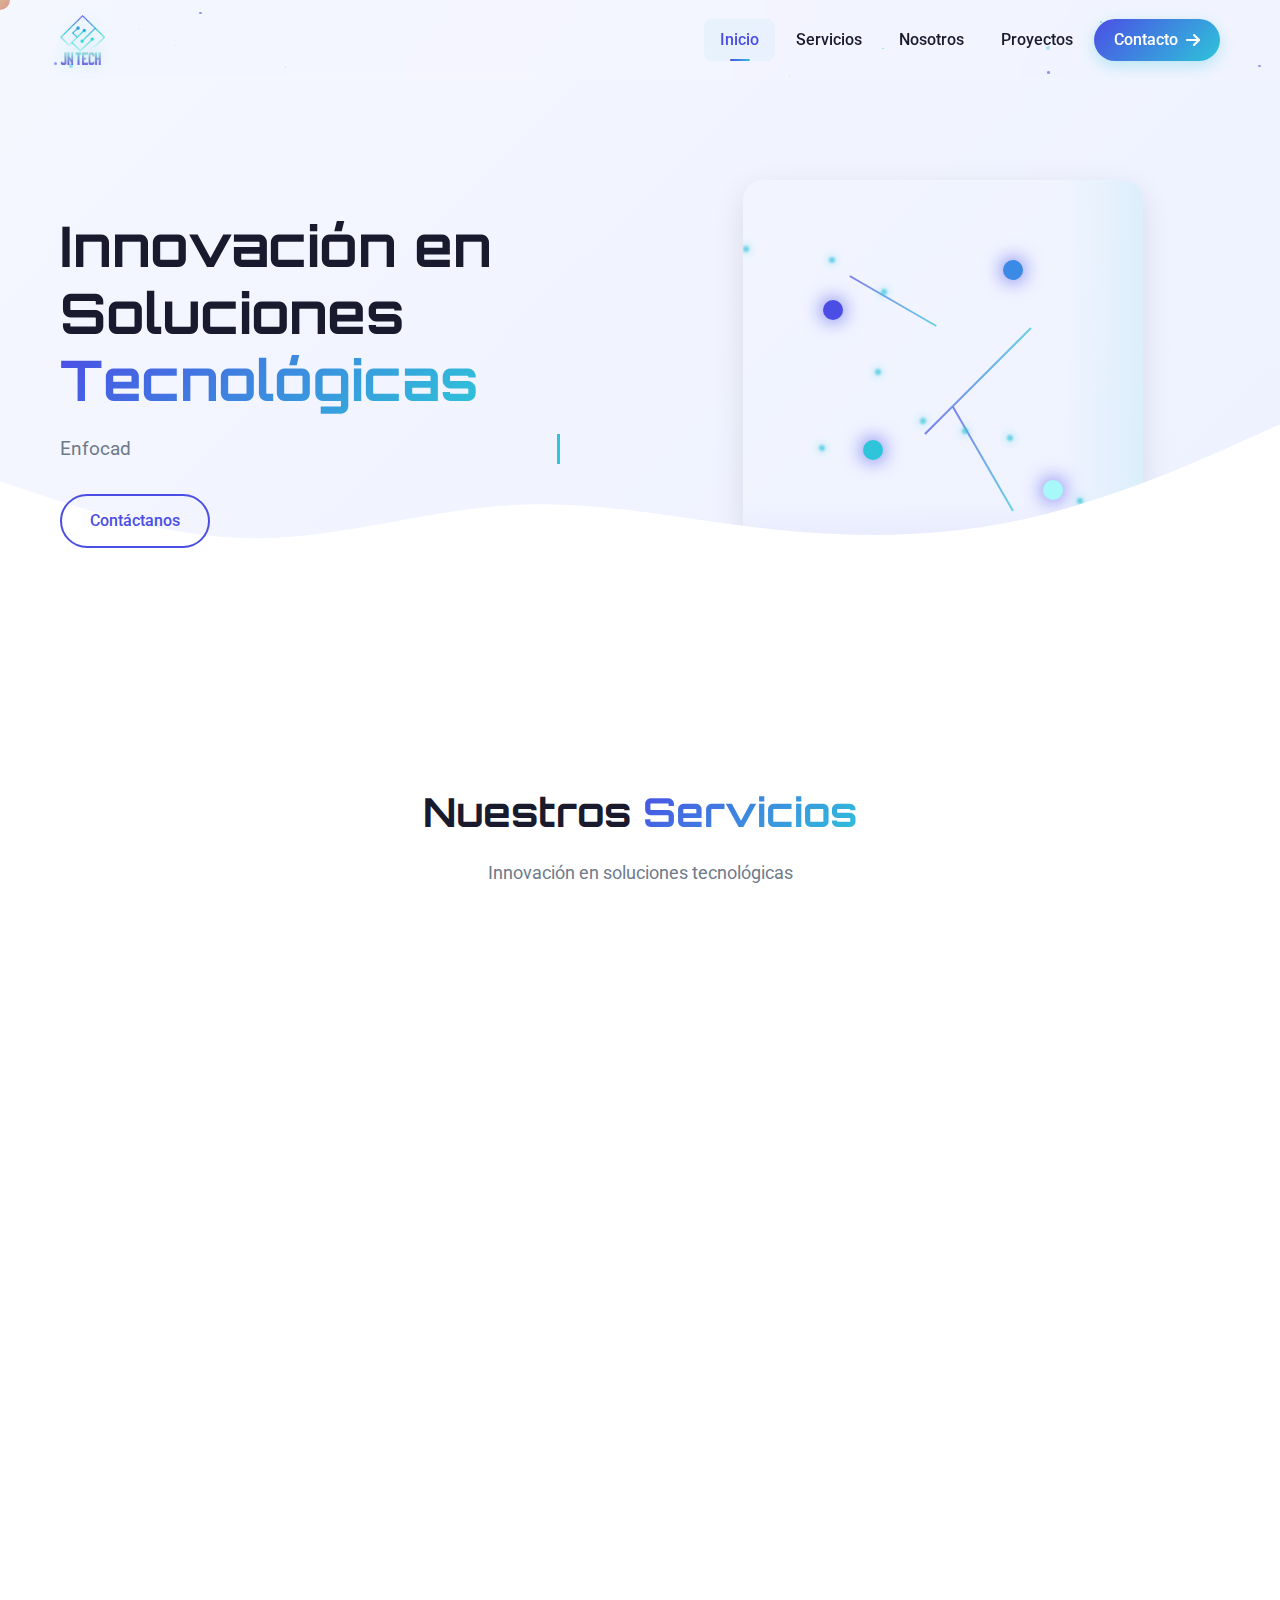
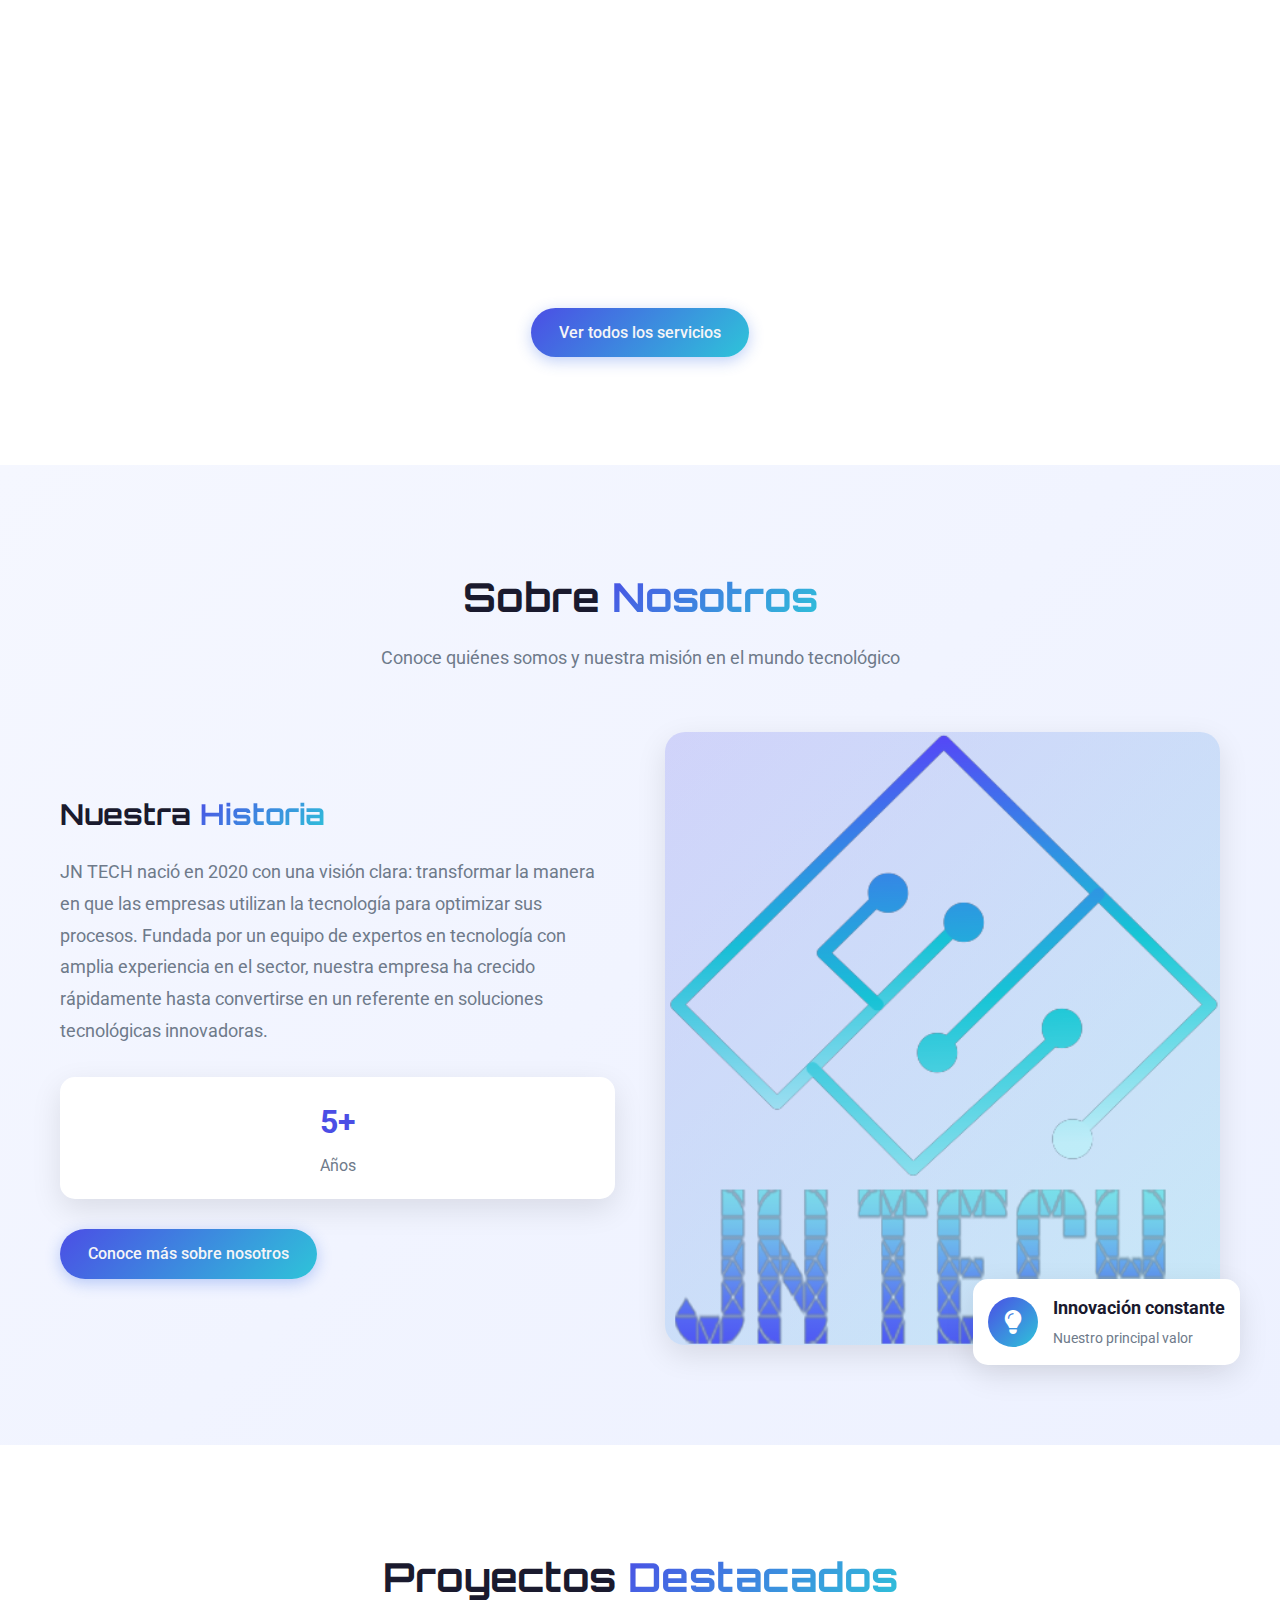
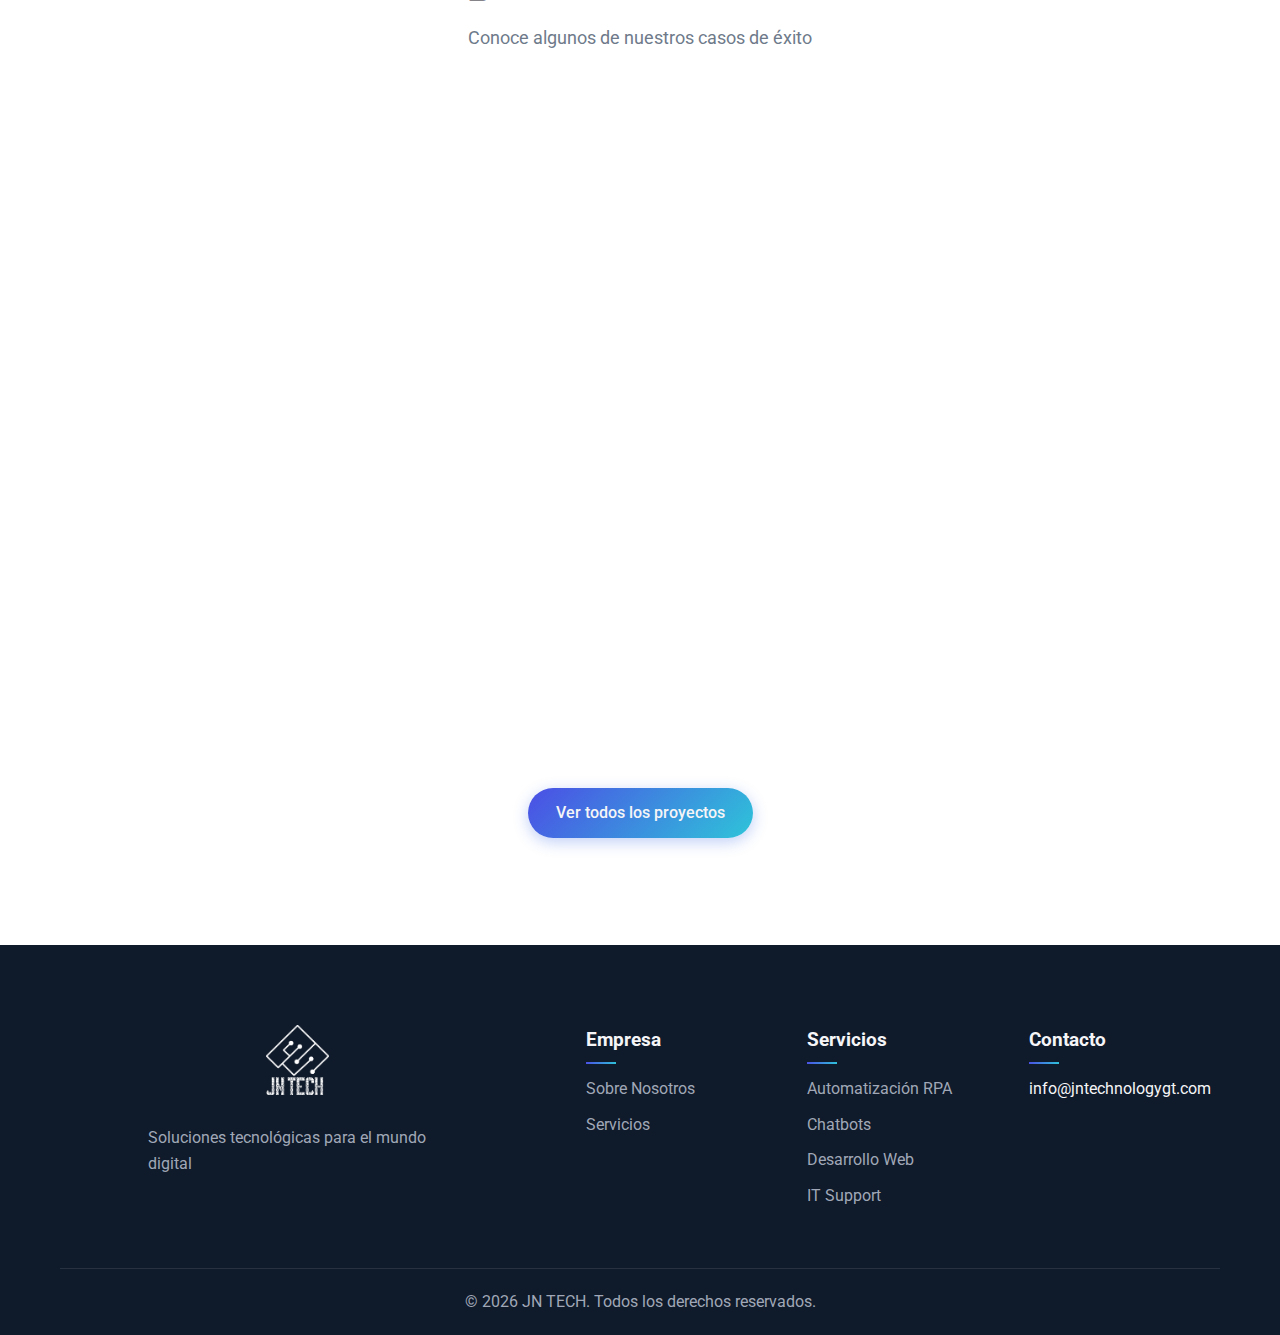
==== commit 73772fb8: "Update index.html" ====
--- a/index.html
+++ b/index.html
@@ -5,7 +5,7 @@
     <meta name="viewport" content="width=device-width, initial-scale=1.0">
     <link rel="icon" type="image/png" href="../assets/img/logo/logo-jntech.png">
     <title>JN TECH</title>
-    <link rel="stylesheet" href="../assets/styles/styles.css">
+    <link rel="stylesheet" href="assets/styles/styles.css">
     <link rel="stylesheet" href="https://cdnjs.cloudflare.com/ajax/libs/font-awesome/6.4.0/css/all.min.css">
     <link href="https://fonts.googleapis.com/css2?family=Orbitron:wght@400;500;700&family=Roboto:wght@300;400;500&display=swap" rel="stylesheet">
 </head>
@@ -268,4 +268,4 @@
 
     <script src="../components/script.js"></script>
 </body>
-</html>+</html>
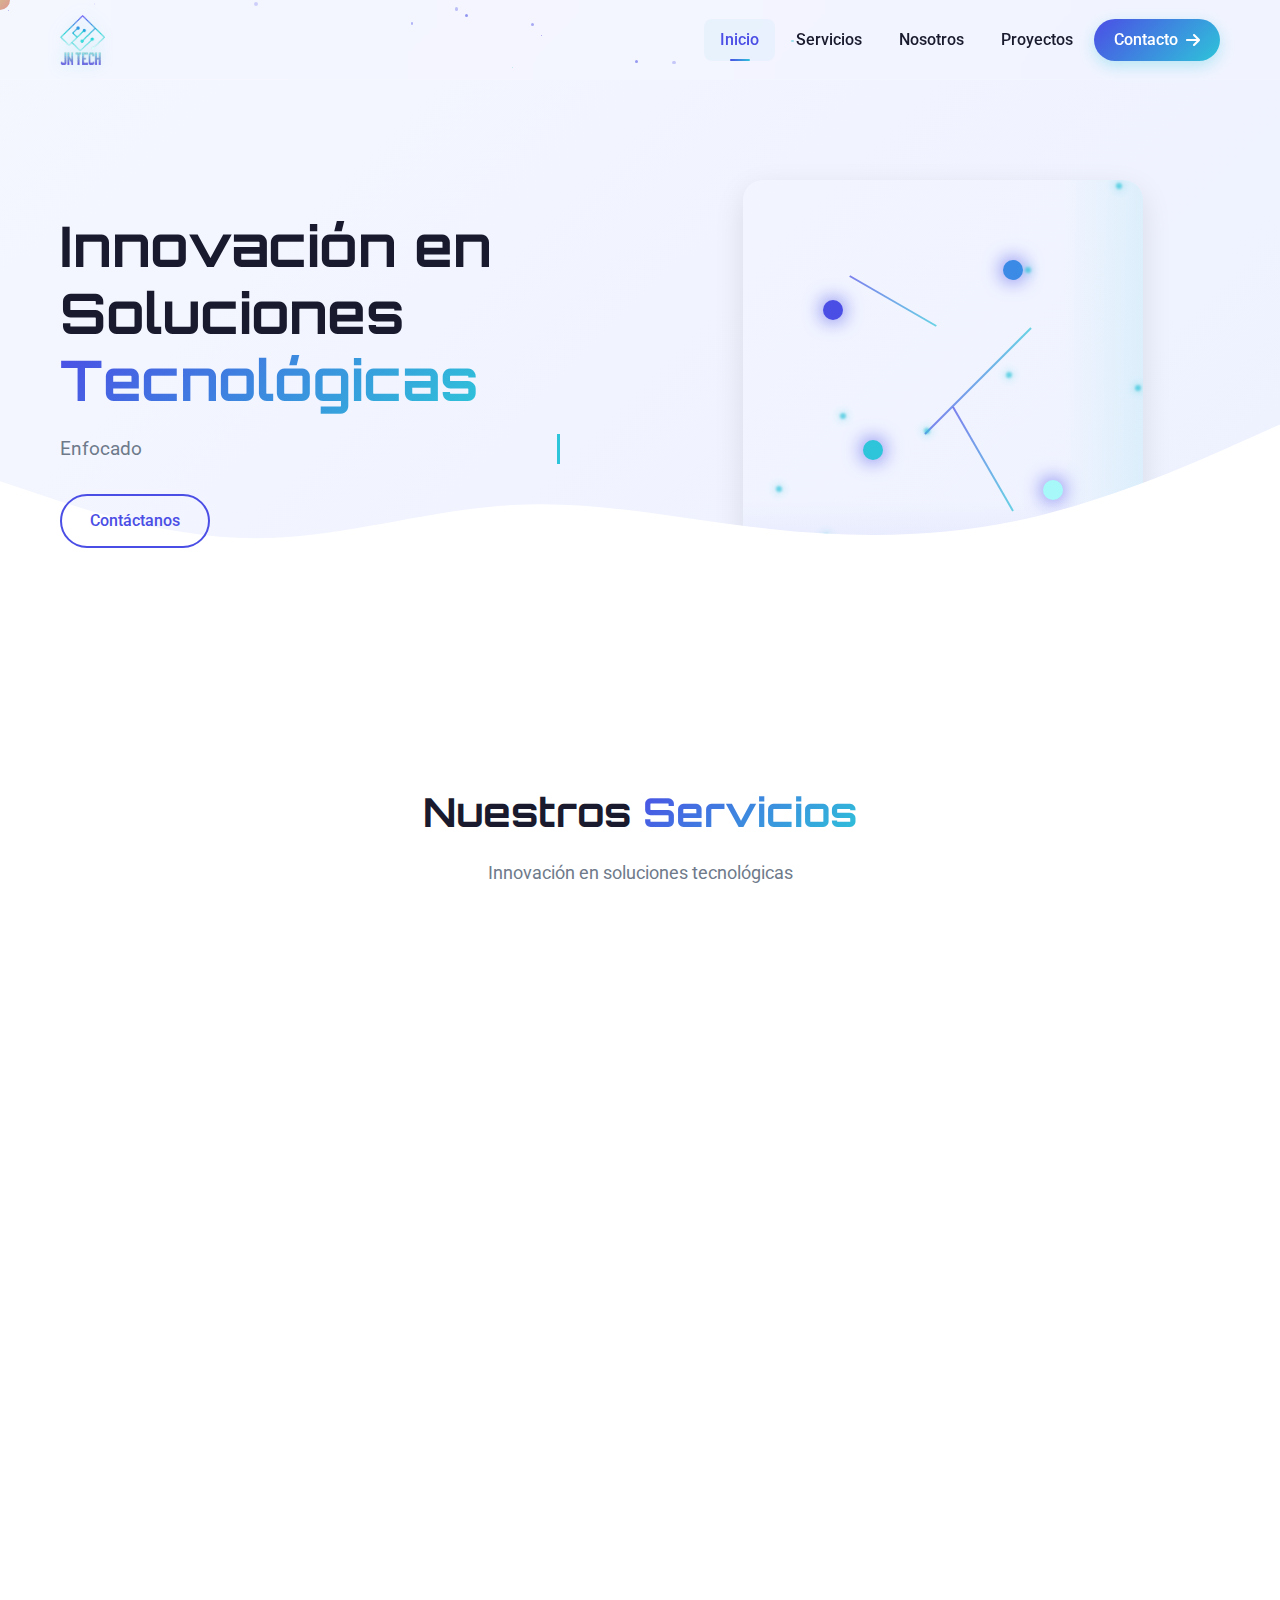
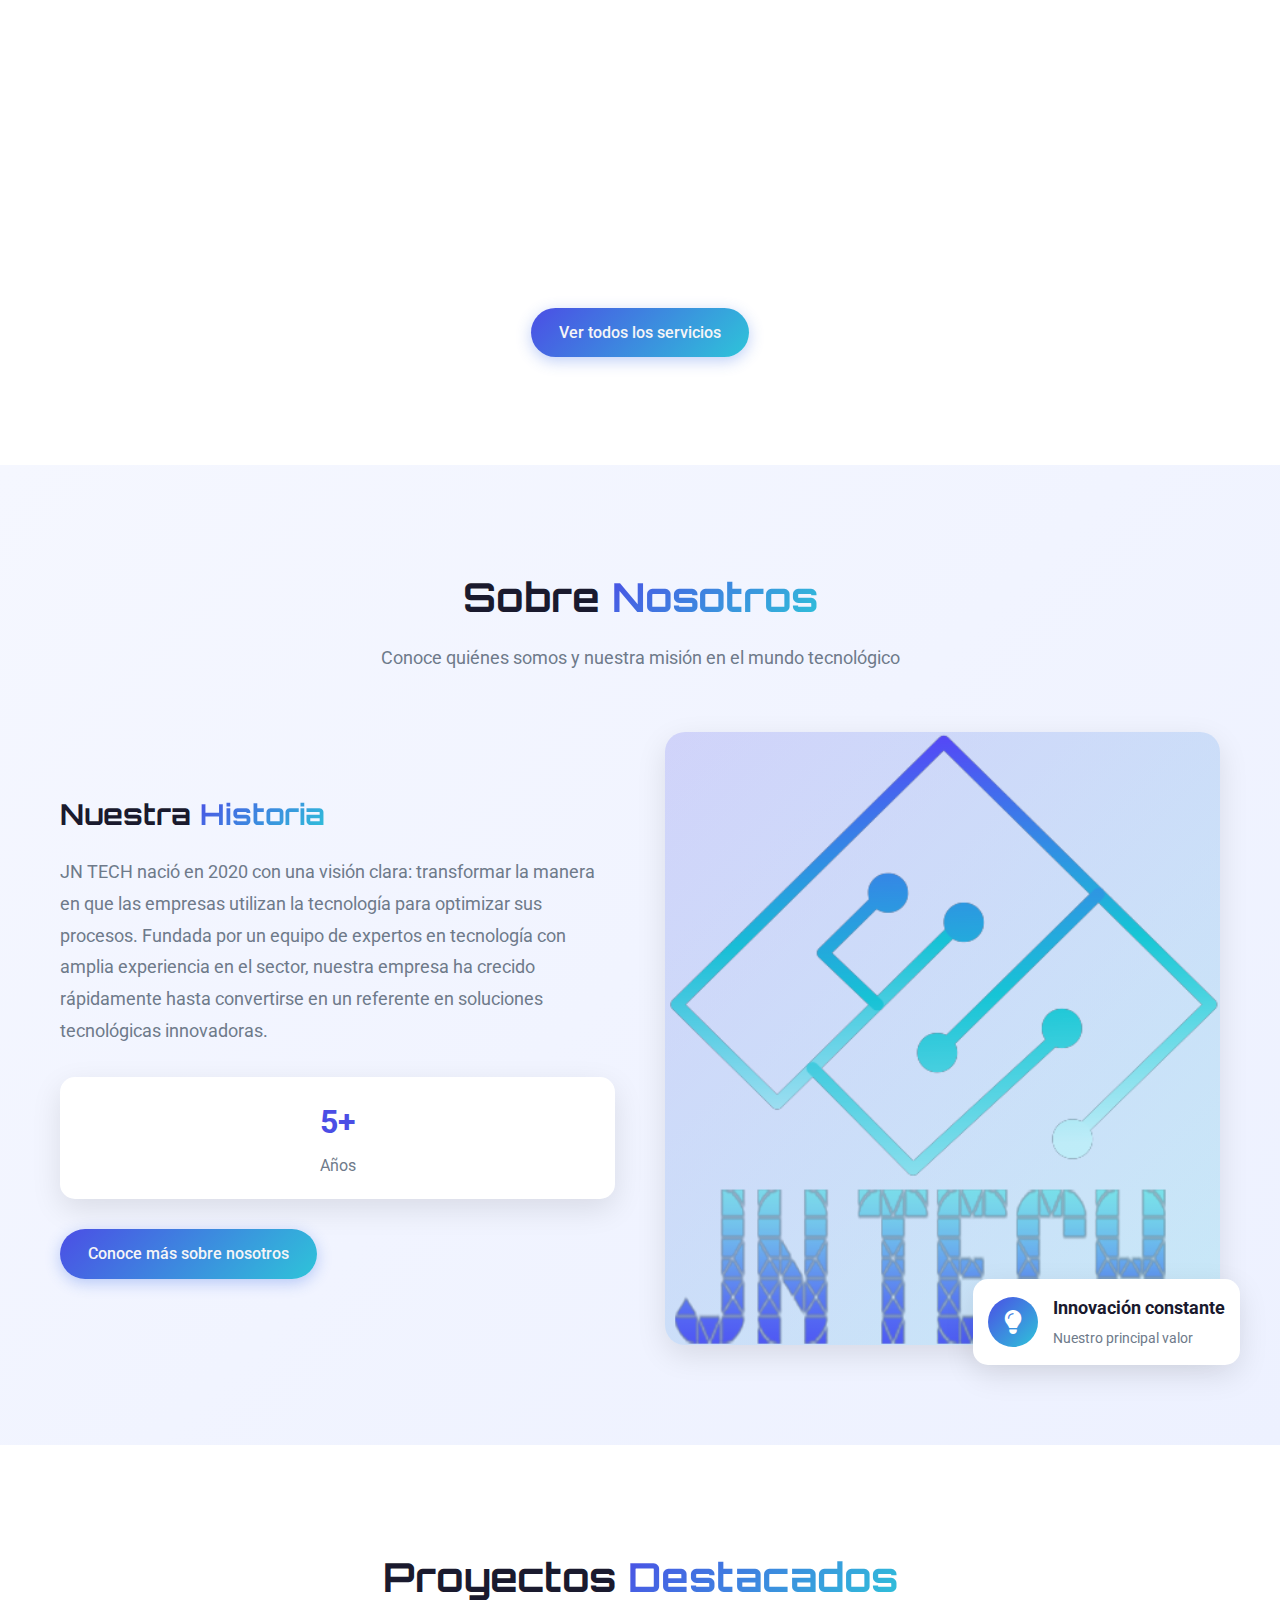
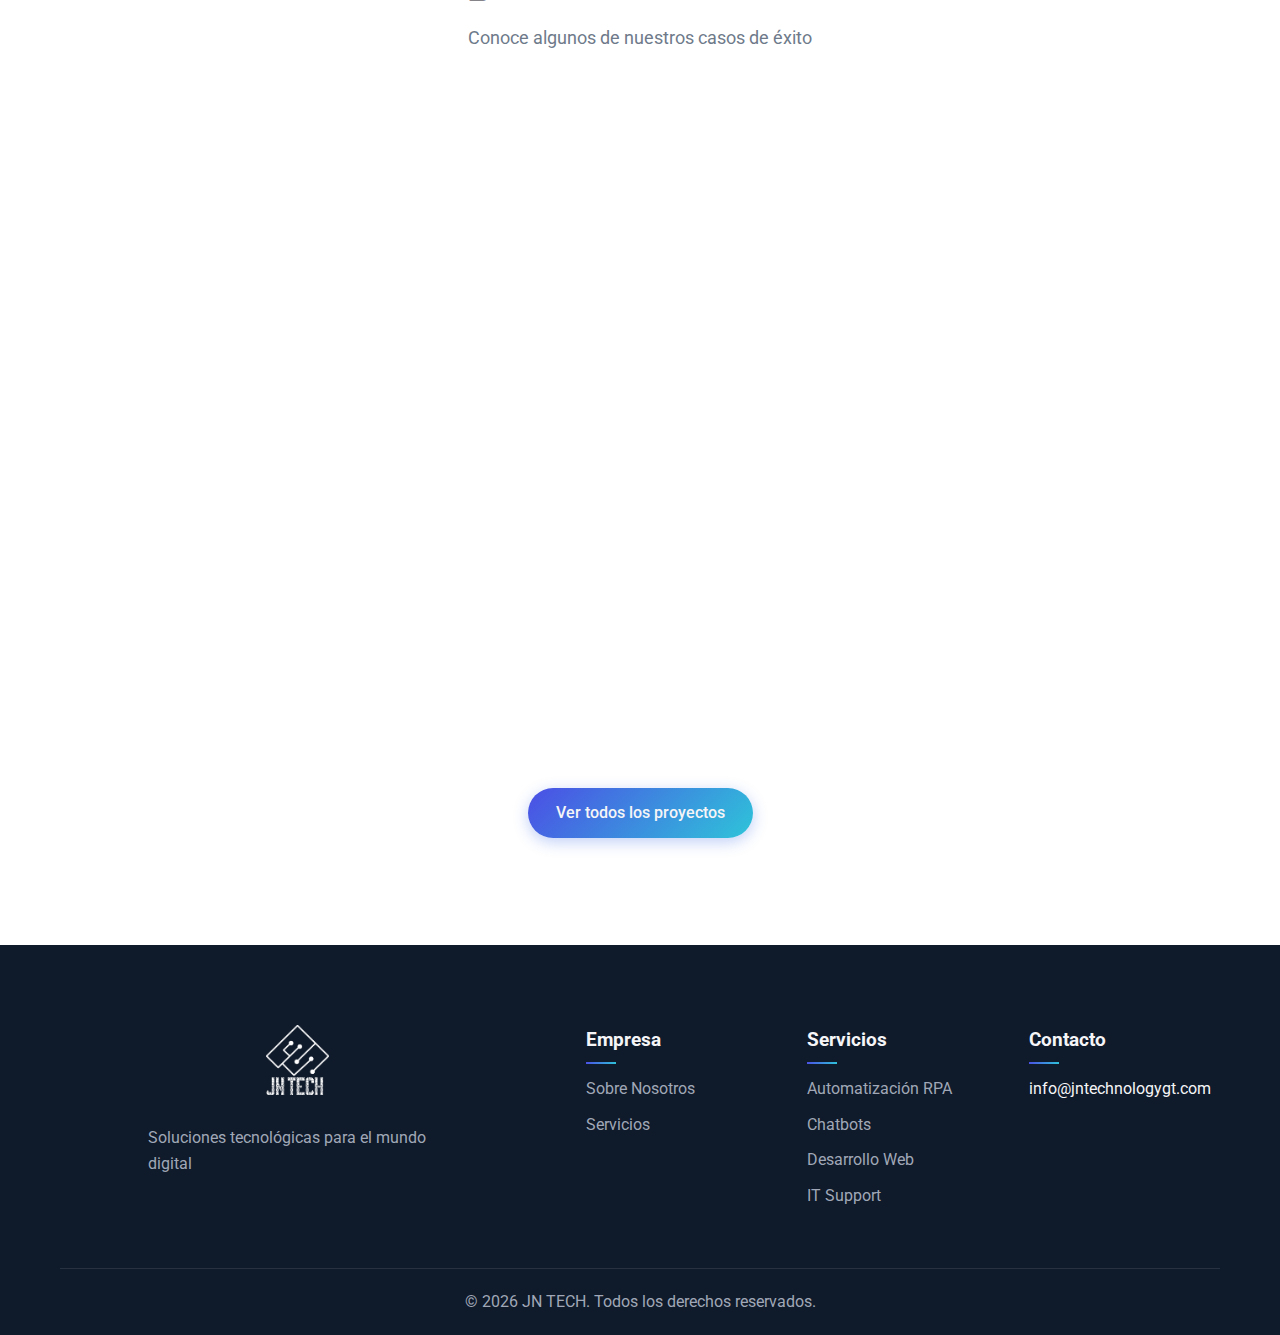
==== commit 363c8f73: "Update index.html" ====
--- a/index.html
+++ b/index.html
@@ -3,7 +3,7 @@
 <head>
     <meta charset="UTF-8">
     <meta name="viewport" content="width=device-width, initial-scale=1.0">
-    <link rel="icon" type="image/png" href="../assets/img/logo/logo-jntech.png">
+    <link rel="icon" type="image/png" href="assets/img/logo/logo-jntech.png">
     <title>JN TECH</title>
     <link rel="stylesheet" href="assets/styles/styles.css">
     <link rel="stylesheet" href="https://cdnjs.cloudflare.com/ajax/libs/font-awesome/6.4.0/css/all.min.css">
@@ -15,7 +15,7 @@
     <!-- Contenedor del header -->
     <div id="header-placeholder"></div>
     <!-- Enlazar el script del footer -->
-    <script src="../components/header.js"></script>
+    <script src="components/header.js"></script>
 
     <section id="inicio" class="hero">
         <div class="container">
@@ -24,7 +24,7 @@
                 <p class="typing-text">Enfocados en automatizar procesos</p>
                 <div class="hero-buttons">
                     <!--<a href="servicios.html" class="btn btn-primary">Nuestros Servicios</a>-->
-                    <a href="contacto.html" class="btn btn-secondary">Contáctanos</a>
+                    <a href="views/contacto.html" class="btn btn-secondary">Contáctanos</a>
                 </div>
             </div>
             <div class="hero-image">
@@ -61,7 +61,7 @@
                     </div>
                     <h3>Automatización RPA</h3>
                     <p>Es una tecnología que utiliza software para automatizar tareas repetitivas en sistemas digitales. Desde la gestión de nóminas hasta la incorporación de nuevos empleados, la RPA mejora la precisión y rapidez, ahorrando tiempo y costes. Permitiendo que tu equipo se concentre en ¡la creatividad y la estrategia!</p>
-                    <a href="servicios.html#rpa" class="learn-more">Saber más <i class="fas fa-arrow-right"></i></a>
+                    <a href="views/servicios.html#rpa" class="learn-more">Saber más <i class="fas fa-arrow-right"></i></a>
                 </div>
                 <div class="service-card">
                     <div class="service-icon">
@@ -69,7 +69,7 @@
                     </div>
                     <h3>Chatbots Inteligentes</h3>
                     <p>Son programas de software que simulan conversaciones humanas mediante inteligencia artificial (IA). Se utilizan principalmente para interactuar automáticamente con usuarios en sitios web, aplicaciones y redes sociales, respondiendo preguntas, resolviendo problemas y proporcionando información.</p>
-                    <a href="servicios.html#chatbots" class="learn-more">Saber más <i class="fas fa-arrow-right"></i></a>
+                    <a href="views/servicios.html#chatbots" class="learn-more">Saber más <i class="fas fa-arrow-right"></i></a>
                 </div>
                 <div class="service-card">
                     <div class="service-icon">
@@ -77,7 +77,7 @@
                     </div>
                     <h3>Desarrollo Web</h3>
                     <p>Trabajamos en proyectos con código puro así como tambien en WordPress, asegurando un gran diseño estético y funcionalidad. Creamos sitios web desde cero, proporcionando soluciones personalizadas y a medida. Nuestro enfoque es ofrecer experiencias digitales extraordinarias que capturan la esencia de tu marca y superan tus expectativas.</p>
-                    <a href="servicios.html#web" class="learn-more">Saber más <i class="fas fa-arrow-right"></i></a>
+                    <a href="views/servicios.html#web" class="learn-more">Saber más <i class="fas fa-arrow-right"></i></a>
                 </div>
                 <div class="service-card">
                     <div class="service-icon">
@@ -85,11 +85,11 @@
                     </div>
                     <h3>IT Support</h3>
                     <p>Proporcionamos asistencia técnica a los usuarios para resolver problemas de hardware, software, redes y otros dispositivos tecnológicos.</p>
-                    <a href="servicios.html#support" class="learn-more">Saber más <i class="fas fa-arrow-right"></i></a>
+                    <a href="views/servicios.html#support" class="learn-more">Saber más <i class="fas fa-arrow-right"></i></a>
                 </div>
             </div>
             <div class="solutions-cta">
-                <a href="servicios.html" class="btn btn-primary">Ver todos los servicios</a>
+                <a href="views/servicios.html" class="btn btn-primary">Ver todos los servicios</a>
             </div>
         </div>
     </section>
@@ -123,12 +123,12 @@
                         </div>
                     </div>
                     <div style="margin-top: 30px;">
-                        <a href="nosotros.html" class="btn btn-primary">Conoce más sobre nosotros</a>
+                        <a href="views/nosotros.html" class="btn btn-primary">Conoce más sobre nosotros</a>
                     </div>
                 </div>
                 <div style="position: relative;">
                     <div style="position: relative; border-radius: 20px; overflow: hidden; box-shadow: var(--shadow);">
-                        <img src="../assets/img/logo/logo-jntech.png" alt="JN TECH Equipo" style="width: 100%; display: block;">
+                        <img src="assets/img/logo/logo-jntech.png" alt="JN TECH Equipo" style="width: 100%; display: block;">
                         <div style="position: absolute; top: 0; left: 0; width: 100%; height: 100%; background: linear-gradient(135deg, rgba(75, 78, 229, 0.2) 0%, rgba(46, 196, 217, 0.2) 100%);"></div>
                     </div>
                     <div style="position: absolute; bottom: -20px; right: -20px; background: white; border-radius: 15px; padding: 15px; box-shadow: var(--shadow); display: flex; align-items: center; gap: 15px;">
@@ -193,7 +193,7 @@
             <div class="projects-grid">
                 <div class="project-card">
                     <div class="project-image">
-                        <img src="../assets/img/clientes/logo-cgla.jpg" alt="Desarrollo Web">
+                        <img src="assets/img/clientes/logo-cgla.jpg" alt="Desarrollo Web">
                         <div class="project-overlay">
                             <div class="project-overlay-content">
                                 <h4>Centro Ginecologico Las Americas</h4>
@@ -212,7 +212,7 @@
                 </div>
                 <div class="project-card">
                     <div class="project-image">
-                        <img src="../assets/img/clientes/logo-.png" alt="Chatbot Atención al Cliente">
+                        <img src="assets/img/clientes/logo-.png" alt="Chatbot Atención al Cliente">
                         <div class="project-overlay">
                             <div class="project-overlay-content">
                                 <h4>Academia Tañedores</h4>
@@ -232,7 +232,7 @@
                 </div>
                 <div class="project-card">
                     <div class="project-image">
-                        <img src="../assets/img/clientes/logo-sat.jpg" alt="Automatizacion facturación">
+                        <img src="assets/img/clientes/logo-sat.jpg" alt="Automatizacion facturación">
                         <div class="project-overlay">
                             <div class="project-overlay-content">
                                 <h4>Proyecto de facturación</h4>
@@ -251,7 +251,7 @@
                 </div>
             </div>
             <div class="projects-cta">
-                <a href="proyectos.html" class="btn btn-primary">Ver todos los proyectos</a>
+                <a href="views/proyectos.html" class="btn btn-primary">Ver todos los proyectos</a>
             </div>
         </div>
     </section>
@@ -260,7 +260,7 @@
     <div id="footer-placeholder"></div>
 
     <!-- Enlazar el script del footer -->
-    <script src="../components/footer.js"></script>
+    <script src="components/footer.js"></script>
 
     <div class="back-to-top">
         <i class="fas fa-arrow-up"></i>
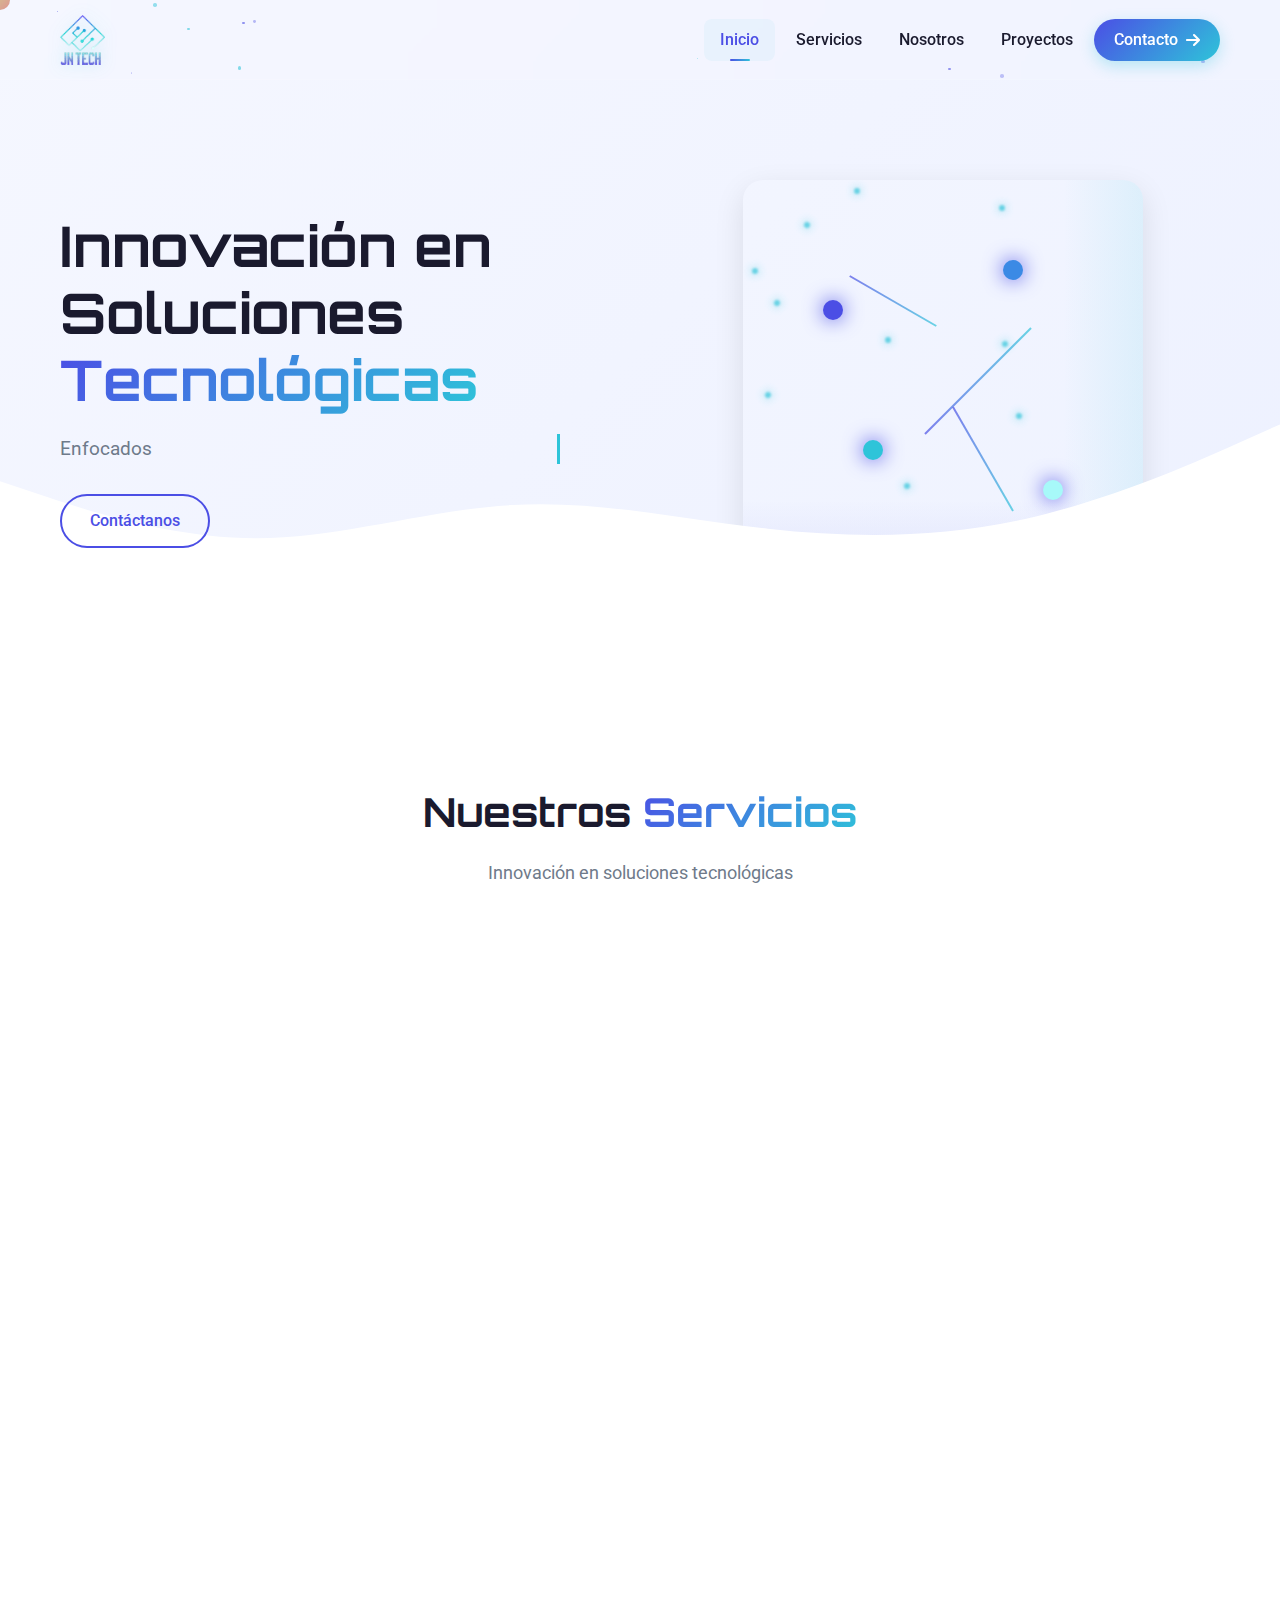
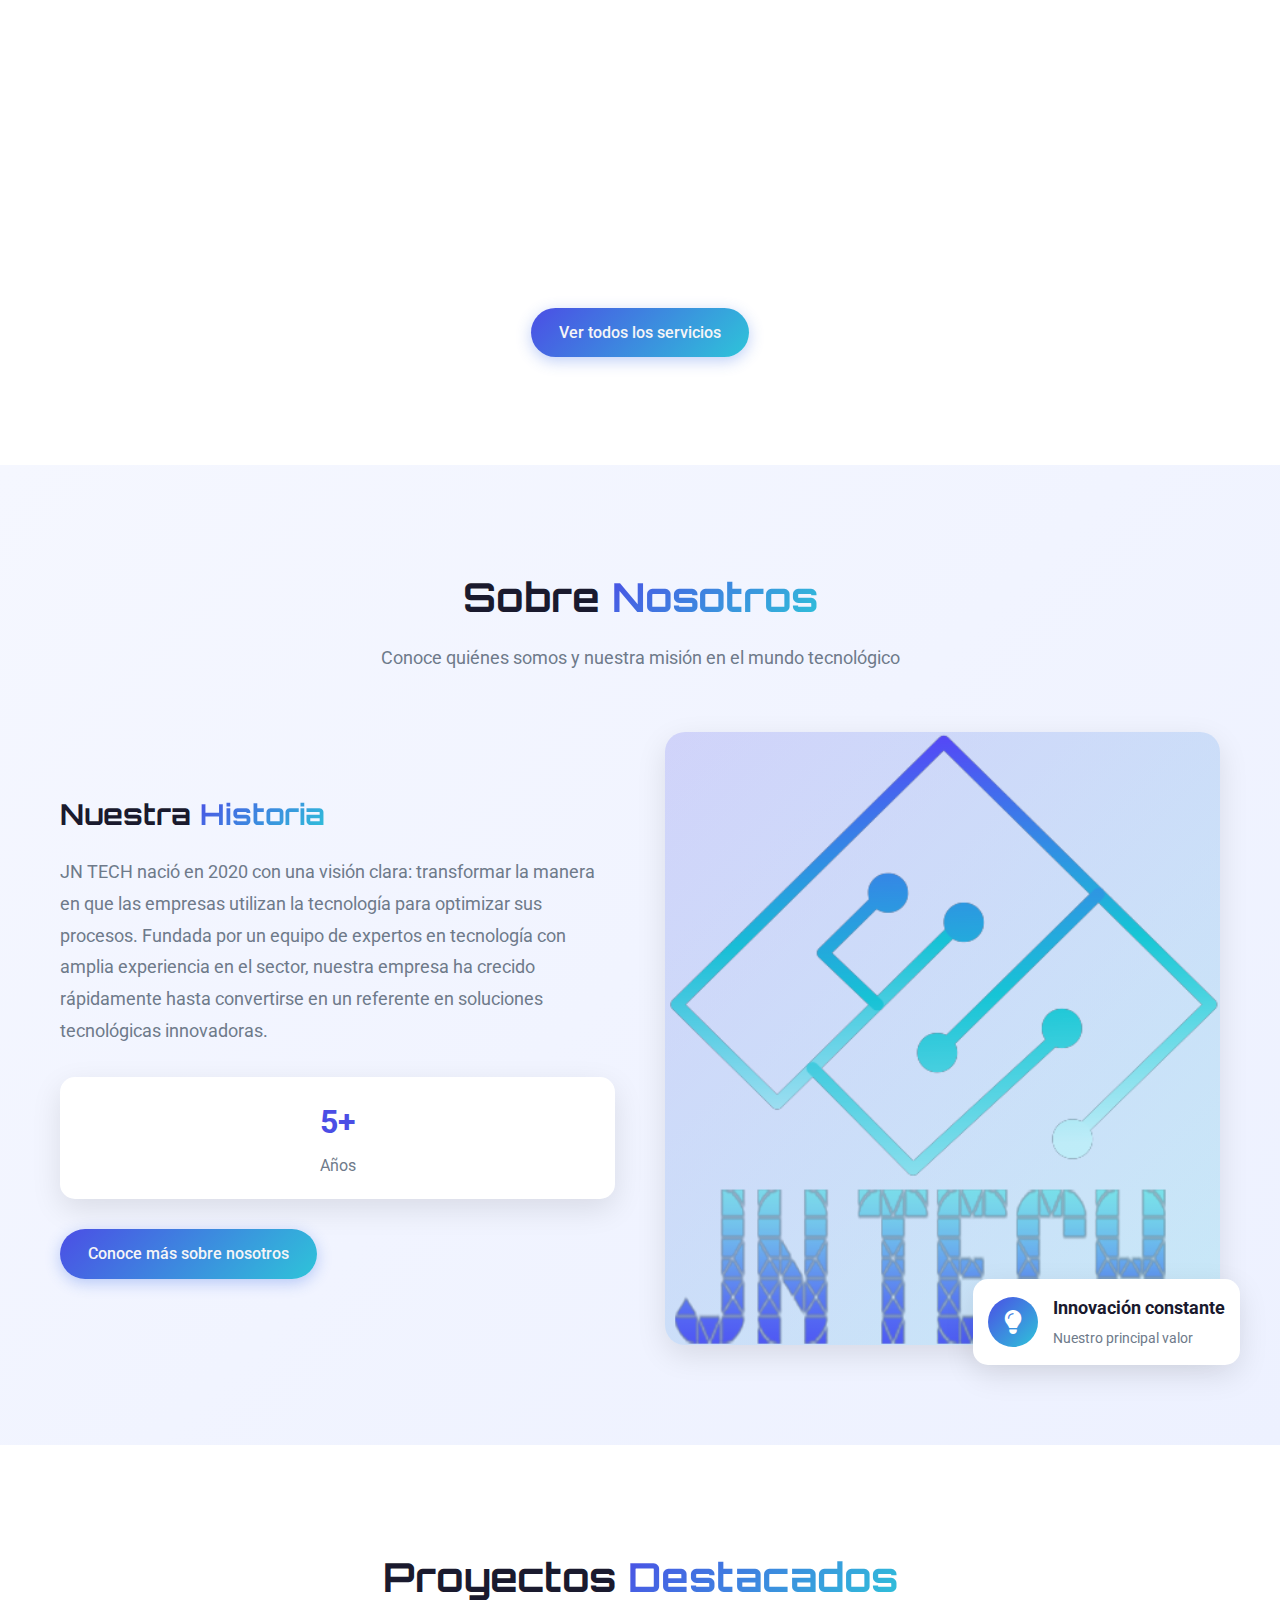
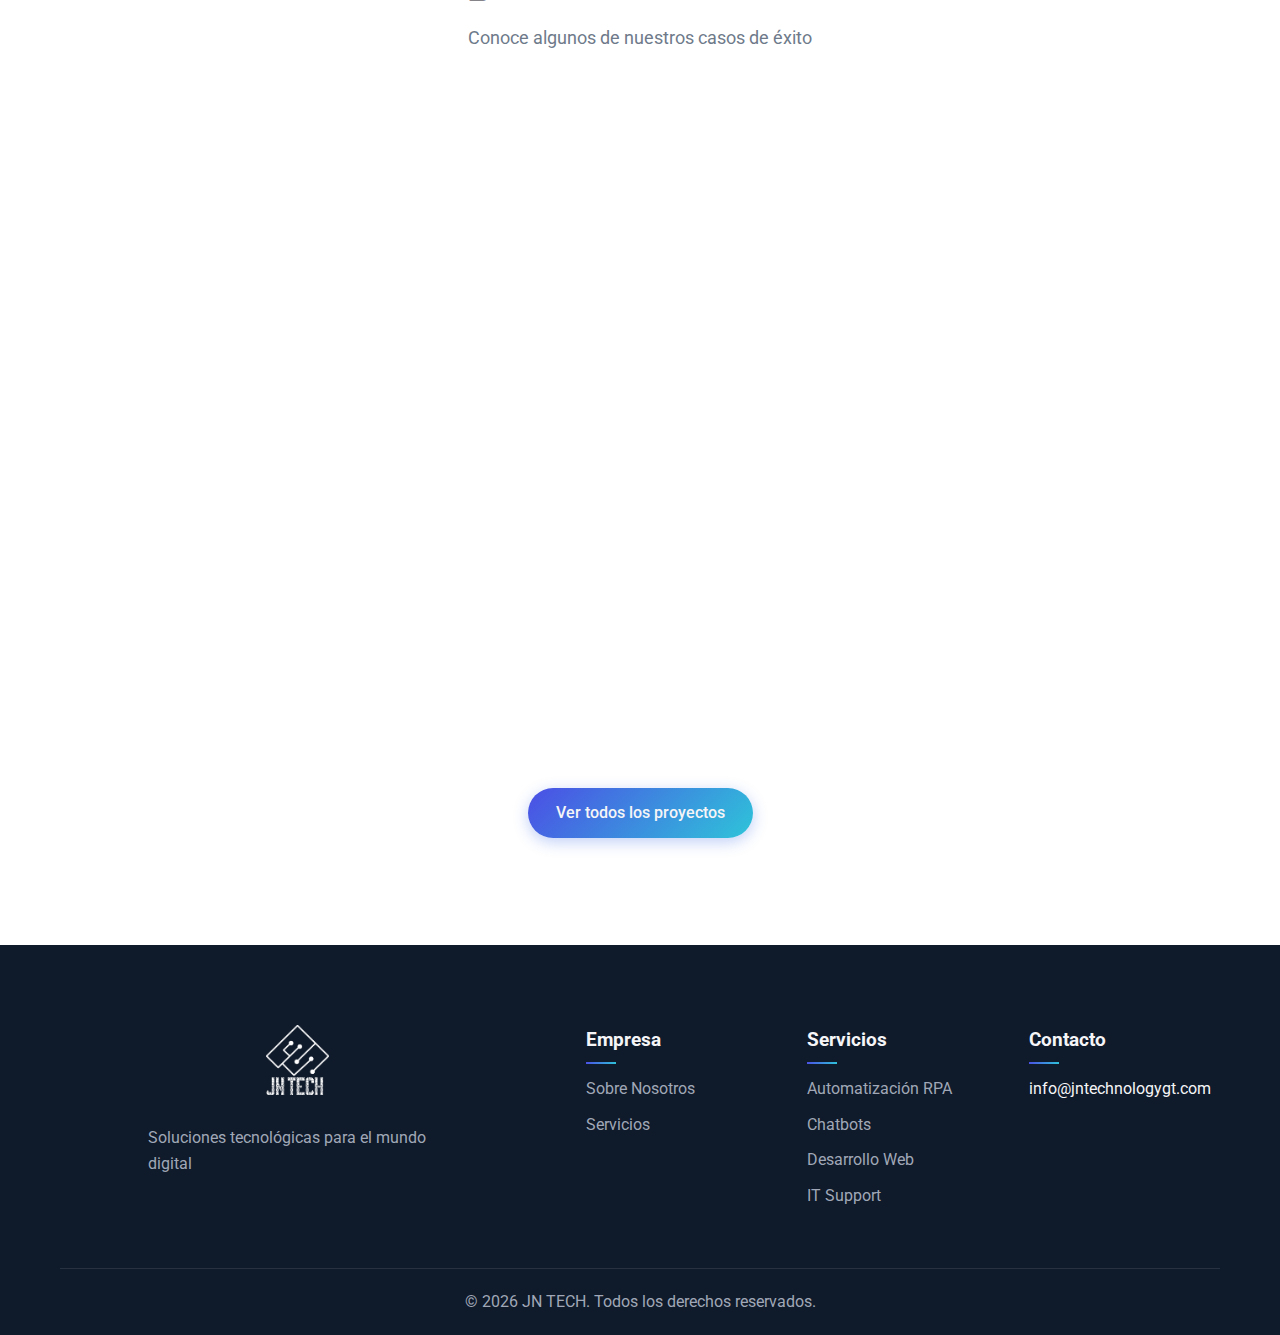
==== commit 525ec49e: "Add files via upload" ====
--- a/index.html
+++ b/index.html
@@ -3,7 +3,7 @@
 <head>
     <meta charset="UTF-8">
     <meta name="viewport" content="width=device-width, initial-scale=1.0">
-    <link rel="icon" type="image/png" href="assets/img/logo/logo-jntech.png">
+    <link rel="icon" type="image/png" href="../assets/img/logo/logo-jntech.png">
     <title>JN TECH</title>
     <link rel="stylesheet" href="assets/styles/styles.css">
     <link rel="stylesheet" href="https://cdnjs.cloudflare.com/ajax/libs/font-awesome/6.4.0/css/all.min.css">
@@ -24,7 +24,7 @@
                 <p class="typing-text">Enfocados en automatizar procesos</p>
                 <div class="hero-buttons">
                     <!--<a href="servicios.html" class="btn btn-primary">Nuestros Servicios</a>-->
-                    <a href="views/contacto.html" class="btn btn-secondary">Contáctanos</a>
+                    <a href="contacto.html" class="btn btn-secondary">Contáctanos</a>
                 </div>
             </div>
             <div class="hero-image">
@@ -61,7 +61,7 @@
                     </div>
                     <h3>Automatización RPA</h3>
                     <p>Es una tecnología que utiliza software para automatizar tareas repetitivas en sistemas digitales. Desde la gestión de nóminas hasta la incorporación de nuevos empleados, la RPA mejora la precisión y rapidez, ahorrando tiempo y costes. Permitiendo que tu equipo se concentre en ¡la creatividad y la estrategia!</p>
-                    <a href="views/servicios.html#rpa" class="learn-more">Saber más <i class="fas fa-arrow-right"></i></a>
+                    <a href="servicios.html#rpa" class="learn-more">Saber más <i class="fas fa-arrow-right"></i></a>
                 </div>
                 <div class="service-card">
                     <div class="service-icon">
@@ -69,7 +69,7 @@
                     </div>
                     <h3>Chatbots Inteligentes</h3>
                     <p>Son programas de software que simulan conversaciones humanas mediante inteligencia artificial (IA). Se utilizan principalmente para interactuar automáticamente con usuarios en sitios web, aplicaciones y redes sociales, respondiendo preguntas, resolviendo problemas y proporcionando información.</p>
-                    <a href="views/servicios.html#chatbots" class="learn-more">Saber más <i class="fas fa-arrow-right"></i></a>
+                    <a href="servicios.html#chatbots" class="learn-more">Saber más <i class="fas fa-arrow-right"></i></a>
                 </div>
                 <div class="service-card">
                     <div class="service-icon">
@@ -77,7 +77,7 @@
                     </div>
                     <h3>Desarrollo Web</h3>
                     <p>Trabajamos en proyectos con código puro así como tambien en WordPress, asegurando un gran diseño estético y funcionalidad. Creamos sitios web desde cero, proporcionando soluciones personalizadas y a medida. Nuestro enfoque es ofrecer experiencias digitales extraordinarias que capturan la esencia de tu marca y superan tus expectativas.</p>
-                    <a href="views/servicios.html#web" class="learn-more">Saber más <i class="fas fa-arrow-right"></i></a>
+                    <a href="servicios.html#web" class="learn-more">Saber más <i class="fas fa-arrow-right"></i></a>
                 </div>
                 <div class="service-card">
                     <div class="service-icon">
@@ -85,11 +85,11 @@
                     </div>
                     <h3>IT Support</h3>
                     <p>Proporcionamos asistencia técnica a los usuarios para resolver problemas de hardware, software, redes y otros dispositivos tecnológicos.</p>
-                    <a href="views/servicios.html#support" class="learn-more">Saber más <i class="fas fa-arrow-right"></i></a>
+                    <a href="servicios.html#support" class="learn-more">Saber más <i class="fas fa-arrow-right"></i></a>
                 </div>
             </div>
             <div class="solutions-cta">
-                <a href="views/servicios.html" class="btn btn-primary">Ver todos los servicios</a>
+                <a href="servicios.html" class="btn btn-primary">Ver todos los servicios</a>
             </div>
         </div>
     </section>
@@ -123,7 +123,7 @@
                         </div>
                     </div>
                     <div style="margin-top: 30px;">
-                        <a href="views/nosotros.html" class="btn btn-primary">Conoce más sobre nosotros</a>
+                        <a href="nosotros.html" class="btn btn-primary">Conoce más sobre nosotros</a>
                     </div>
                 </div>
                 <div style="position: relative;">
@@ -251,7 +251,7 @@
                 </div>
             </div>
             <div class="projects-cta">
-                <a href="views/proyectos.html" class="btn btn-primary">Ver todos los proyectos</a>
+                <a href="proyectos.html" class="btn btn-primary">Ver todos los proyectos</a>
             </div>
         </div>
     </section>
@@ -266,6 +266,6 @@
         <i class="fas fa-arrow-up"></i>
     </div>
 
-    <script src="../components/script.js"></script>
+    <script src="components/script.js"></script>
 </body>
-</html>
+</html>